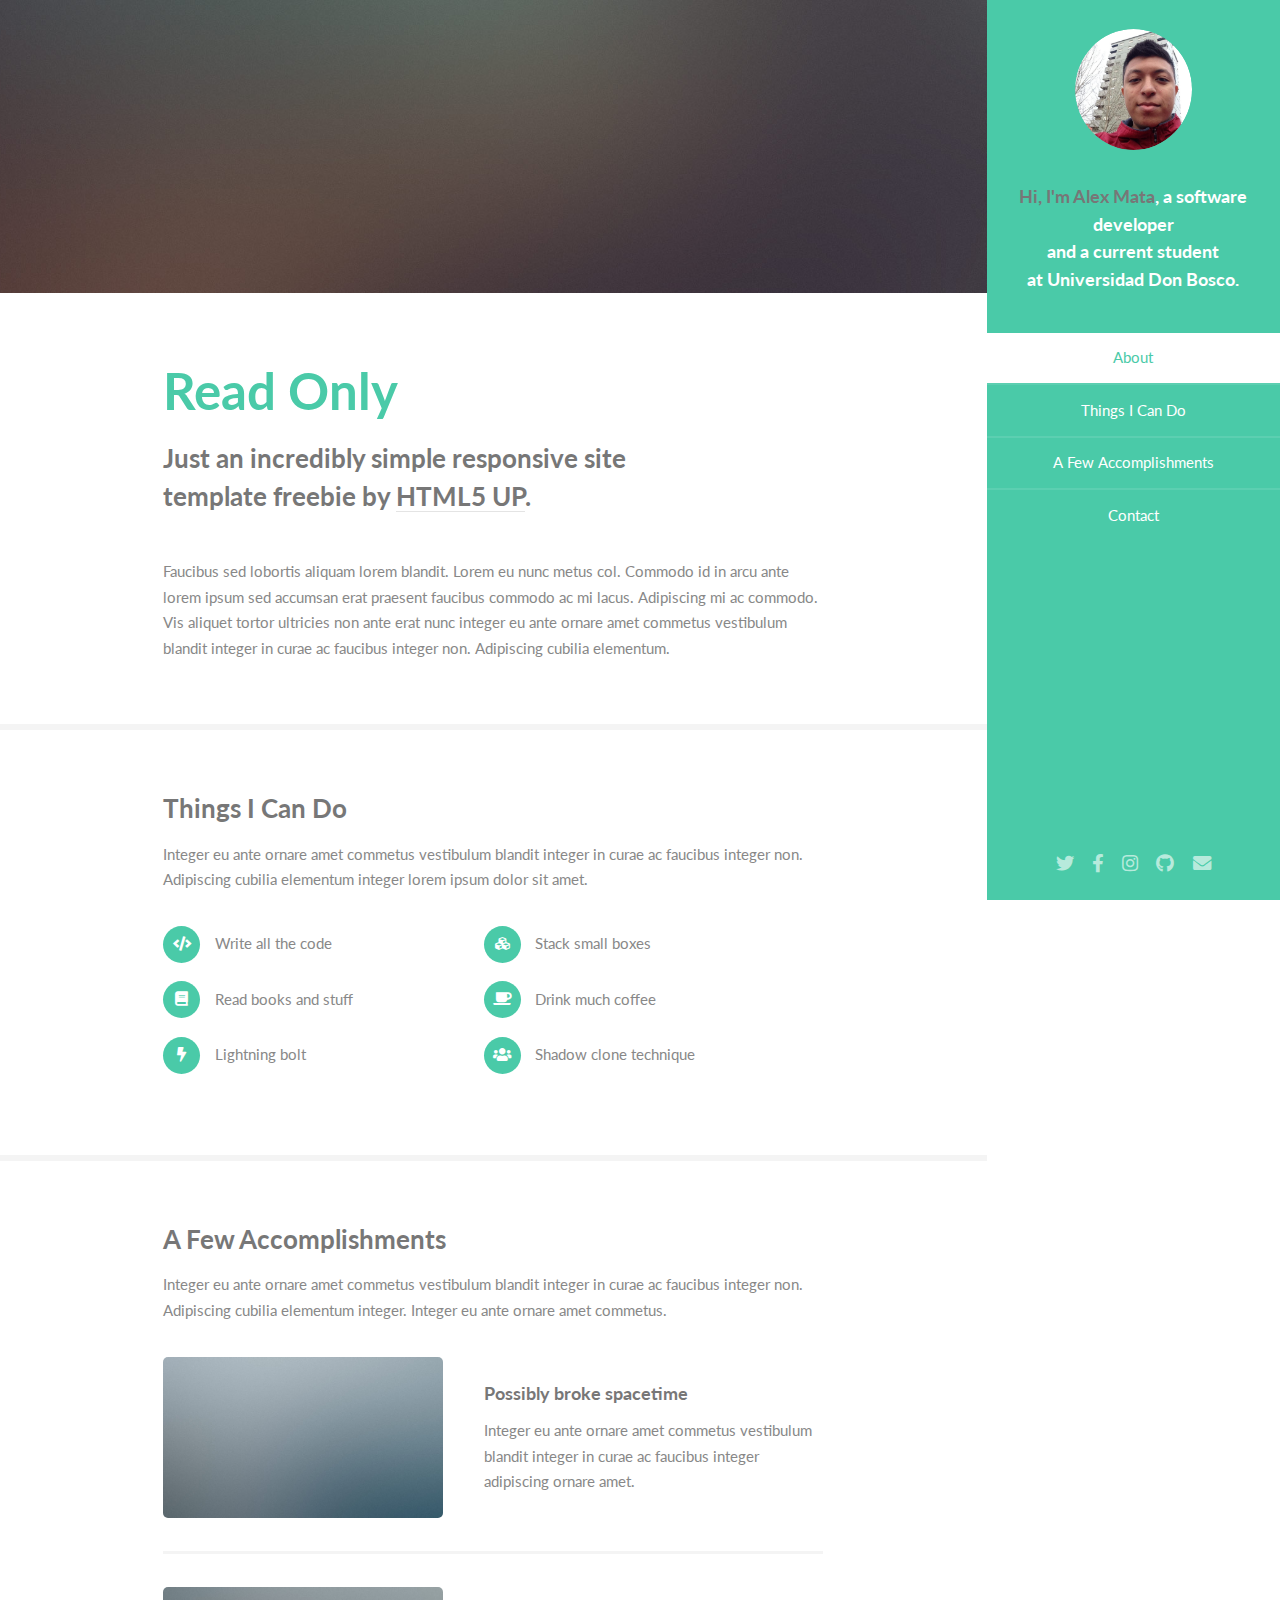
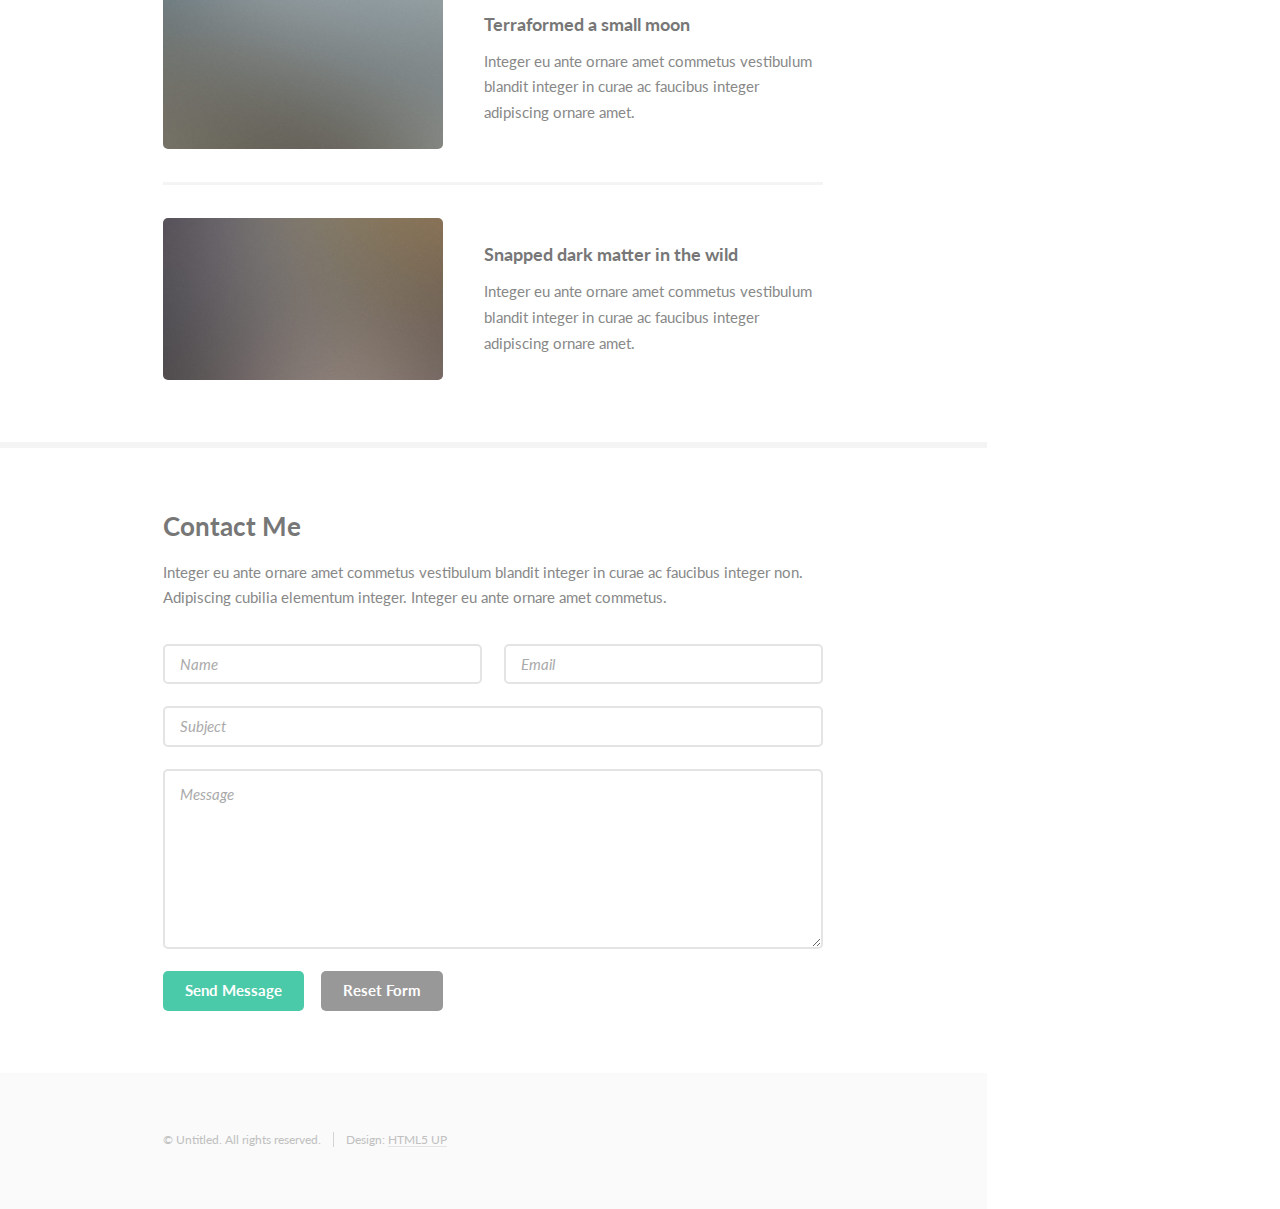
==== html5up-read-only/index.html @ 368d400c "new website" ====
<!DOCTYPE HTML>
<!--
	Read Only by HTML5 UP
	html5up.net | @ajlkn
	Free for personal and commercial use under the CCA 3.0 license (html5up.net/license)
-->
<html>
	<head>
		<title>Alex Mata</title>
		<meta charset="utf-8" />
		<meta name="viewport" content="width=device-width, initial-scale=1, user-scalable=no" />
		<link rel="stylesheet" href="assets/css/main.css" />
	</head>
	<body class="is-preload">

		<!-- Header -->
			<section id="header">
				<header>
					<span class="image avatar"><img src="images/avatarAlex23.jpeg" alt="" /></span>
						<h4><strong>Hi, I'm Alex Mata</strong>, a software developer<br />
					and a current student <br />
					at <a href="http://www.udb.edu.sv/udb/" target="_blank">Universidad Don Bosco</a>.</h4>
				</header>
				<nav id="nav">
					<ul>
						<li><a href="#one" class="active">About</a></li>
						<li><a href="#two">Things I Can Do</a></li>
						<li><a href="#three">A Few Accomplishments</a></li>
						<li><a href="#four">Contact</a></li>
					</ul>
				</nav>
				<footer>
					<ul class="icons">
						<li><a href="#" class="icon brands fa-twitter"><span class="label">Twitter</span></a></li>
						<li><a href="#" class="icon brands fa-facebook-f"><span class="label">Facebook</span></a></li>
						<li><a href="#" class="icon brands fa-instagram"><span class="label">Instagram</span></a></li>
						<li><a href="#" class="icon brands fa-github"><span class="label">Github</span></a></li>
						<li><a href="#" class="icon solid fa-envelope"><span class="label">Email</span></a></li>
					</ul>
				</footer>
			</section>

		<!-- Wrapper -->
			<div id="wrapper">

				<!-- Main -->
					<div id="main">

						<!-- One -->
							<section id="one">
								<div class="image main" data-position="center">
									<img src="images/banner.jpg" alt="" />
								</div>
								<div class="container">
									<header class="major">
										<h2>Read Only</h2>
										<p>Just an incredibly simple responsive site<br />
										template freebie by <a href="http://html5up.net">HTML5 UP</a>.</p>
									</header>
									<p>Faucibus sed lobortis aliquam lorem blandit. Lorem eu nunc metus col. Commodo id in arcu ante lorem ipsum sed accumsan erat praesent faucibus commodo ac mi lacus. Adipiscing mi ac commodo. Vis aliquet tortor ultricies non ante erat nunc integer eu ante ornare amet commetus vestibulum blandit integer in curae ac faucibus integer non. Adipiscing cubilia elementum.</p>
								</div>
							</section>

						<!-- Two -->
							<section id="two">
								<div class="container">
									<h3>Things I Can Do</h3>
									<p>Integer eu ante ornare amet commetus vestibulum blandit integer in curae ac faucibus integer non. Adipiscing cubilia elementum integer lorem ipsum dolor sit amet.</p>
									<ul class="feature-icons">
										<li class="icon solid fa-code">Write all the code</li>
										<li class="icon solid fa-cubes">Stack small boxes</li>
										<li class="icon solid fa-book">Read books and stuff</li>
										<li class="icon solid fa-coffee">Drink much coffee</li>
										<li class="icon solid fa-bolt">Lightning bolt</li>
										<li class="icon solid fa-users">Shadow clone technique</li>
									</ul>
								</div>
							</section>

						<!-- Three -->
							<section id="three">
								<div class="container">
									<h3>A Few Accomplishments</h3>
									<p>Integer eu ante ornare amet commetus vestibulum blandit integer in curae ac faucibus integer non. Adipiscing cubilia elementum integer. Integer eu ante ornare amet commetus.</p>
									<div class="features">
										<article>
											<a href="#" class="image"><img src="images/pic01.jpg" alt="" /></a>
											<div class="inner">
												<h4>Possibly broke spacetime</h4>
												<p>Integer eu ante ornare amet commetus vestibulum blandit integer in curae ac faucibus integer adipiscing ornare amet.</p>
											</div>
										</article>
										<article>
											<a href="#" class="image"><img src="images/pic02.jpg" alt="" /></a>
											<div class="inner">
												<h4>Terraformed a small moon</h4>
												<p>Integer eu ante ornare amet commetus vestibulum blandit integer in curae ac faucibus integer adipiscing ornare amet.</p>
											</div>
										</article>
										<article>
											<a href="#" class="image"><img src="images/pic03.jpg" alt="" /></a>
											<div class="inner">
												<h4>Snapped dark matter in the wild</h4>
												<p>Integer eu ante ornare amet commetus vestibulum blandit integer in curae ac faucibus integer adipiscing ornare amet.</p>
											</div>
										</article>
									</div>
								</div>
							</section>

						<!-- Four -->
							<section id="four">
								<div class="container">
									<h3>Contact Me</h3>
									<p>Integer eu ante ornare amet commetus vestibulum blandit integer in curae ac faucibus integer non. Adipiscing cubilia elementum integer. Integer eu ante ornare amet commetus.</p>
									<form method="post" action="#">
										<div class="row gtr-uniform">
											<div class="col-6 col-12-xsmall"><input type="text" name="name" id="name" placeholder="Name" /></div>
											<div class="col-6 col-12-xsmall"><input type="email" name="email" id="email" placeholder="Email" /></div>
											<div class="col-12"><input type="text" name="subject" id="subject" placeholder="Subject" /></div>
											<div class="col-12"><textarea name="message" id="message" placeholder="Message" rows="6"></textarea></div>
											<div class="col-12">
												<ul class="actions">
													<li><input type="submit" class="primary" value="Send Message" /></li>
													<li><input type="reset" value="Reset Form" /></li>
												</ul>
											</div>
										</div>
									</form>
								</div>
							</section>

						<!-- Five -->
						<!--
							<section id="five">
								<div class="container">
									<h3>Elements</h3>

									<section>
										<h4>Text</h4>
										<p>This is <b>bold</b> and this is <strong>strong</strong>. This is <i>italic</i> and this is <em>emphasized</em>.
										This is <sup>superscript</sup> text and this is <sub>subscript</sub> text.
										This is <u>underlined</u> and this is code: <code>for (;;) { ... }</code>. Finally, <a href="#">this is a link</a>.</p>
										<hr />
										<header>
											<h4>Heading with a Subtitle</h4>
											<p>Lorem ipsum dolor sit amet nullam id egestas urna aliquam</p>
										</header>
										<p>Nunc lacinia ante nunc ac lobortis. Interdum adipiscing gravida odio porttitor sem non mi integer non faucibus ornare mi ut ante amet placerat aliquet. Volutpat eu sed ante lacinia sapien lorem accumsan varius montes viverra nibh in adipiscing blandit tempus accumsan.</p>
										<header>
											<h5>Heading with a Subtitle</h5>
											<p>Lorem ipsum dolor sit amet nullam id egestas urna aliquam</p>
										</header>
										<p>Nunc lacinia ante nunc ac lobortis. Interdum adipiscing gravida odio porttitor sem non mi integer non faucibus ornare mi ut ante amet placerat aliquet. Volutpat eu sed ante lacinia sapien lorem accumsan varius montes viverra nibh in adipiscing blandit tempus accumsan.</p>
										<hr />
										<h2>Heading Level 2</h2>
										<h3>Heading Level 3</h3>
										<h4>Heading Level 4</h4>
										<h5>Heading Level 5</h5>
										<h6>Heading Level 6</h6>
										<hr />
										<h5>Blockquote</h5>
										<blockquote>Fringilla nisl. Donec accumsan interdum nisi, quis tincidunt felis sagittis eget tempus euismod. Vestibulum ante ipsum primis in faucibus vestibulum. Blandit adipiscing eu felis iaculis volutpat ac adipiscing accumsan faucibus. Vestibulum ante ipsum primis in faucibus lorem ipsum dolor sit amet nullam adipiscing eu felis.</blockquote>
										<h5>Preformatted</h5>
										<pre><code>i = 0;

while (!deck.isInOrder()) {
    print 'Iteration ' + i;
    deck.shuffle();
    i++;
}

print 'It took ' + i + ' iterations to sort the deck.';</code></pre>
									</section>

									<section>
										<h4>Lists</h4>
										<div class="row">
											<div class="col-6 col-12-xsmall">
												<h5>Unordered</h5>
												<ul>
													<li>Dolor pulvinar etiam magna etiam.</li>
													<li>Sagittis adipiscing lorem eleifend.</li>
													<li>Felis enim feugiat dolore viverra.</li>
												</ul>
												<h5>Alternate</h5>
												<ul class="alt">
													<li>Dolor pulvinar etiam magna etiam.</li>
													<li>Sagittis adipiscing lorem eleifend.</li>
													<li>Felis enim feugiat dolore viverra.</li>
												</ul>
											</div>
											<div class="col-6 col-12-xsmall">
												<h5>Ordered</h5>
												<ol>
													<li>Dolor pulvinar etiam magna etiam.</li>
													<li>Etiam vel felis at lorem sed viverra.</li>
													<li>Felis enim feugiat dolore viverra.</li>
													<li>Dolor pulvinar etiam magna etiam.</li>
													<li>Etiam vel felis at lorem sed viverra.</li>
													<li>Felis enim feugiat dolore viverra.</li>
												</ol>
												<h5>Icons</h5>
												<ul class="icons">
													<li><a href="#" class="icon brands fa-twitter"><span class="label">Twitter</span></a></li>
													<li><a href="#" class="icon brands fa-facebook-f"><span class="label">Facebook</span></a></li>
													<li><a href="#" class="icon brands fa-instagram"><span class="label">Instagram</span></a></li>
													<li><a href="#" class="icon brands fa-github"><span class="label">Github</span></a></li>
													<li><a href="#" class="icon brands fa-dribbble"><span class="label">Dribbble</span></a></li>
													<li><a href="#" class="icon brands fa-tumblr"><span class="label">Tumblr</span></a></li>
												</ul>
											</div>
										</div>
										<h5>Actions</h5>
										<ul class="actions">
											<li><a href="#" class="button primary">Default</a></li>
											<li><a href="#" class="button">Default</a></li>
											<li><a href="#" class="button alt">Default</a></li>
										</ul>
										<ul class="actions small">
											<li><a href="#" class="button primary small">Small</a></li>
											<li><a href="#" class="button small">Small</a></li>
											<li><a href="#" class="button alt small">Small</a></li>
										</ul>
										<div class="row">
											<div class="col-3 col-6-medium col-12-xsmall">
												<ul class="actions stacked">
													<li><a href="#" class="button primary">Default</a></li>
													<li><a href="#" class="button">Default</a></li>
													<li><a href="#" class="button alt">Default</a></li>
												</ul>
											</div>
											<div class="col-3 col-6 col-12-xsmall">
												<ul class="actions stacked">
													<li><a href="#" class="button primary small">Small</a></li>
													<li><a href="#" class="button small">Small</a></li>
													<li><a href="#" class="button alt small">Small</a></li>
												</ul>
											</div>
											<div class="col-3 col-6-medium col-12-xsmall">
												<ul class="actions stacked">
													<li><a href="#" class="button primary fit">Default</a></li>
													<li><a href="#" class="button fit">Default</a></li>
													<li><a href="#" class="button alt fit">Default</a></li>
												</ul>
											</div>
											<div class="col-3 col-6-medium col-12-xsmall">
												<ul class="actions stacked">
													<li><a href="#" class="button primary small fit">Small</a></li>
													<li><a href="#" class="button small fit">Small</a></li>
													<li><a href="#" class="button alt small fit">Small</a></li>
												</ul>
											</div>
										</div>
									</section>

									<section>
										<h4>Table</h4>
										<h5>Default</h5>
										<div class="table-wrapper">
											<table>
												<thead>
													<tr>
														<th>Name</th>
														<th>Description</th>
														<th>Price</th>
													</tr>
												</thead>
												<tbody>
													<tr>
														<td>Item One</td>
														<td>Ante turpis integer aliquet porttitor.</td>
														<td>29.99</td>
													</tr>
													<tr>
														<td>Item Two</td>
														<td>Vis ac commodo adipiscing arcu aliquet.</td>
														<td>19.99</td>
													</tr>
													<tr>
														<td>Item Three</td>
														<td> Morbi faucibus arcu accumsan lorem.</td>
														<td>29.99</td>
													</tr>
													<tr>
														<td>Item Four</td>
														<td>Vitae integer tempus condimentum.</td>
														<td>19.99</td>
													</tr>
													<tr>
														<td>Item Five</td>
														<td>Ante turpis integer aliquet porttitor.</td>
														<td>29.99</td>
													</tr>
												</tbody>
												<tfoot>
													<tr>
														<td colspan="2"></td>
														<td>100.00</td>
													</tr>
												</tfoot>
											</table>
										</div>

										<h5>Alternate</h5>
										<div class="table-wrapper">
											<table class="alt">
												<thead>
													<tr>
														<th>Name</th>
														<th>Description</th>
														<th>Price</th>
													</tr>
												</thead>
												<tbody>
													<tr>
														<td>Item One</td>
														<td>Ante turpis integer aliquet porttitor.</td>
														<td>29.99</td>
													</tr>
													<tr>
														<td>Item Two</td>
														<td>Vis ac commodo adipiscing arcu aliquet.</td>
														<td>19.99</td>
													</tr>
													<tr>
														<td>Item Three</td>
														<td> Morbi faucibus arcu accumsan lorem.</td>
														<td>29.99</td>
													</tr>
													<tr>
														<td>Item Four</td>
														<td>Vitae integer tempus condimentum.</td>
														<td>19.99</td>
													</tr>
													<tr>
														<td>Item Five</td>
														<td>Ante turpis integer aliquet porttitor.</td>
														<td>29.99</td>
													</tr>
												</tbody>
												<tfoot>
													<tr>
														<td colspan="2"></td>
														<td>100.00</td>
													</tr>
												</tfoot>
											</table>
										</div>
									</section>

									<section>
										<h4>Buttons</h4>
										<ul class="actions">
											<li><a href="#" class="button primary">Primary</a></li>
											<li><a href="#" class="button">Default</a></li>
											<li><a href="#" class="button alt">Alternate</a></li>
										</ul>
										<ul class="actions">
											<li><a href="#" class="button primary large">Large</a></li>
											<li><a href="#" class="button">Default</a></li>
											<li><a href="#" class="button alt small">Small</a></li>
										</ul>
										<ul class="actions fit">
											<li><a href="#" class="button primary fit">Fit</a></li>
											<li><a href="#" class="button fit">Fit</a></li>
											<li><a href="#" class="button alt fit">Fit</a></li>
										</ul>
										<ul class="actions fit small">
											<li><a href="#" class="button primary fit small">Fit + Small</a></li>
											<li><a href="#" class="button fit small">Fit + Small</a></li>
											<li><a href="#" class="button alt fit small">Fit + Small</a></li>
										</ul>
										<ul class="actions">
											<li><a href="#" class="button primary icon solid fa-download">Icon</a></li>
											<li><a href="#" class="button icon solid fa-download">Icon</a></li>
											<li><a href="#" class="button alt icon solid fa-check">Icon</a></li>
										</ul>
										<ul class="actions">
											<li><span class="button primary disabled">Primary</span></li>
											<li><span class="button disabled">Default</span></li>
											<li><span class="button alt disabled">Alternate</span></li>
										</ul>
									</section>

									<section>
										<h4>Form</h4>
										<form method="post" action="#">
											<div class="row gtr-uniform">
												<div class="col-6 col-12-xsmall">
													<input type="text" name="demo-name" id="demo-name" value="" placeholder="Name" />
												</div>
												<div class="col-6 col-12-xsmall">
													<input type="email" name="demo-email" id="demo-email" value="" placeholder="Email" />
												</div>
												<div class="col-12">
													<select name="demo-category" id="demo-category">
														<option value="">- Category -</option>
														<option value="1">Manufacturing</option>
														<option value="1">Shipping</option>
														<option value="1">Administration</option>
														<option value="1">Human Resources</option>
													</select>
												</div>
												<div class="col-4 col-12-medium">
													<input type="radio" id="demo-priority-low" name="demo-priority" checked>
													<label for="demo-priority-low">Low Priority</label>
												</div>
												<div class="col-4 col-12-medium">
													<input type="radio" id="demo-priority-normal" name="demo-priority">
													<label for="demo-priority-normal">Normal Priority</label>
												</div>
												<div class="col-4 col-12-medium">
													<input type="radio" id="demo-priority-high" name="demo-priority">
													<label for="demo-priority-high">High Priority</label>
												</div>
												<div class="col-6 col-12-medium">
													<input type="checkbox" id="demo-copy" name="demo-copy">
													<label for="demo-copy">Email me a copy of this message</label>
												</div>
												<div class="col-6 col-12-medium">
													<input type="checkbox" id="demo-human" name="demo-human" checked>
													<label for="demo-human">I am a human and not a robot</label>
												</div>
												<div class="col-12">
													<textarea name="demo-message" id="demo-message" placeholder="Enter your message" rows="6"></textarea>
												</div>
												<div class="col-12">
													<ul class="actions">
														<li><input type="submit" value="Send Message" /></li>
														<li><input type="reset" value="Reset" class="alt" /></li>
													</ul>
												</div>
											</div>
										</form>
									</section>

									<section>
										<h4>Image</h4>
										<h5>Fit</h5>
										<span class="image fit"><img src="images/banner.jpg" alt="" /></span>
										<div class="box alt">
											<div class="row gtr-50 gtr-uniform">
												<div class="col-4"><span class="image fit"><img src="images/pic01.jpg" alt="" /></span></div>
												<div class="col-4"><span class="image fit"><img src="images/pic02.jpg" alt="" /></span></div>
												<div class="col-4"><span class="image fit"><img src="images/pic03.jpg" alt="" /></span></div>
												<div class="col-4"><span class="image fit"><img src="images/pic02.jpg" alt="" /></span></div>
												<div class="col-4"><span class="image fit"><img src="images/pic03.jpg" alt="" /></span></div>
												<div class="col-4"><span class="image fit"><img src="images/pic01.jpg" alt="" /></span></div>
												<div class="col-4"><span class="image fit"><img src="images/pic03.jpg" alt="" /></span></div>
												<div class="col-4"><span class="image fit"><img src="images/pic01.jpg" alt="" /></span></div>
												<div class="col-4"><span class="image fit"><img src="images/pic02.jpg" alt="" /></span></div>
											</div>
										</div>
										<h5>Left &amp; Right</h5>
										<p><span class="image left"><img src="images/avatar.jpg" alt="" /></span>Fringilla nisl. Donec accumsan interdum nisi, quis tincidunt felis sagittis eget. tempus euismod. Vestibulum ante ipsum primis in faucibus vestibulum. Blandit adipiscing eu felis iaculis volutpat ac adipiscing accumsan eu faucibus. Integer ac pellentesque praesent tincidunt felis sagittis eget. tempus euismod. Vestibulum ante ipsum primis in faucibus vestibulum. Blandit adipiscing eu felis iaculis volutpat ac adipiscing accumsan eu faucibus. Integer ac pellentesque praesent. Donec accumsan interdum nisi, quis tincidunt felis sagittis eget. tempus euismod. Vestibulum ante ipsum primis in faucibus vestibulum. Blandit adipiscing eu felis iaculis volutpat ac adipiscing accumsan eu faucibus. Integer ac pellentesque praesent tincidunt felis sagittis eget. tempus euismod. Vestibulum ante ipsum primis in faucibus vestibulum. Blandit adipiscing eu felis iaculis volutpat ac adipiscing accumsan eu faucibus. Integer ac pellentesque praesent.</p>
										<p><span class="image right"><img src="images/avatar.jpg" alt="" /></span>Fringilla nisl. Donec accumsan interdum nisi, quis tincidunt felis sagittis eget. tempus euismod. Vestibulum ante ipsum primis in faucibus vestibulum. Blandit adipiscing eu felis iaculis volutpat ac adipiscing accumsan eu faucibus. Integer ac pellentesque praesent tincidunt felis sagittis eget. tempus euismod. Vestibulum ante ipsum primis in faucibus vestibulum. Blandit adipiscing eu felis iaculis volutpat ac adipiscing accumsan eu faucibus. Integer ac pellentesque praesent. Donec accumsan interdum nisi, quis tincidunt felis sagittis eget. tempus euismod. Vestibulum ante ipsum primis in faucibus vestibulum. Blandit adipiscing eu felis iaculis volutpat ac adipiscing accumsan eu faucibus. Integer ac pellentesque praesent tincidunt felis sagittis eget. tempus euismod. Vestibulum ante ipsum primis in faucibus vestibulum. Blandit adipiscing eu felis iaculis volutpat ac adipiscing accumsan eu faucibus. Integer ac pellentesque praesent.</p>
									</section>

								</div>
							</section>
						-->

					</div>

				<!-- Footer -->
					<section id="footer">
						<div class="container">
							<ul class="copyright">
								<li>&copy; Untitled. All rights reserved.</li><li>Design: <a href="http://html5up.net">HTML5 UP</a></li>
							</ul>
						</div>
					</section>

			</div>

		<!-- Scripts -->
			<script src="assets/js/jquery.min.js"></script>
			<script src="assets/js/jquery.scrollex.min.js"></script>
			<script src="assets/js/jquery.scrolly.min.js"></script>
			<script src="assets/js/browser.min.js"></script>
			<script src="assets/js/breakpoints.min.js"></script>
			<script src="assets/js/util.js"></script>
			<script src="assets/js/main.js"></script>

	</body>
</html>
---- html5up-read-only/assets/css/main.css ----
@import url("fontawesome-all.min.css");
@import url("https://fonts.googleapis.com/css?family=Lato:400,400italic,700,700italic|Source+Code+Pro:400");

/*
	Read Only by HTML5 UP
	html5up.net | @ajlkn
	Free for personal and commercial use under the CCA 3.0 license (html5up.net/license)
*/

html, body, div, span, applet, object,
iframe, h1, h2, h3, h4, h5, h6, p, blockquote,
pre, a, abbr, acronym, address, big, cite,
code, del, dfn, em, img, ins, kbd, q, s, samp,
small, strike, strong, sub, sup, tt, var, b,
u, i, center, dl, dt, dd, ol, ul, li, fieldset,
form, label, legend, table, caption, tbody,
tfoot, thead, tr, th, td, article, aside,
canvas, details, embed, figure, figcaption,
footer, header, hgroup, menu, nav, output, ruby,
section, summary, time, mark, audio, video {
	margin: 0;
	padding: 0;
	border: 0;
	font-size: 100%;
	font: inherit;
	vertical-align: baseline;}

article, aside, details, figcaption, figure,
footer, header, hgroup, menu, nav, section {
	display: block;}

body {
	line-height: 1;
}

ol, ul {
	list-style: none;
}

blockquote, q {
	quotes: none;
}

	blockquote:before, blockquote:after, q:before, q:after {
		content: '';
		content: none;
	}

table {
	border-collapse: collapse;
	border-spacing: 0;
}

body {
	-webkit-text-size-adjust: none;
}

mark {
	background-color: transparent;
	color: inherit;
}

input::-moz-focus-inner {
	border: 0;
	padding: 0;
}

input, select, textarea {
	-moz-appearance: none;
	-webkit-appearance: none;
	-ms-appearance: none;
	appearance: none;
}

/* Basic */

	html {
		box-sizing: border-box;
	}

	*, *:before, *:after {
		box-sizing: inherit;
	}

	body {
		background: #fff;
	}

		body.is-preload *, body.is-preload *:before, body.is-preload *:after {
			-moz-animation: none !important;
			-webkit-animation: none !important;
			-ms-animation: none !important;
			animation: none !important;
			-moz-transition: none !important;
			-webkit-transition: none !important;
			-ms-transition: none !important;
			transition: none !important;
		}

	body, input, select, textarea {
		color: #888;
		font-family: "Lato", sans-serif;
		font-size: 16pt;
		font-weight: 400;
		line-height: 1.75em;
	}

	a {
		-moz-transition: color 0.2s ease-in-out, border-color 0.2s ease-in-out;
		-webkit-transition: color 0.2s ease-in-out, border-color 0.2s ease-in-out;
		-ms-transition: color 0.2s ease-in-out, border-color 0.2s ease-in-out;
		transition: color 0.2s ease-in-out, border-color 0.2s ease-in-out;
		border-bottom: solid 1px #e4e4e4;
		color: inherit;
		text-decoration: none;
	}

		a:hover {
			border-bottom-color: transparent;
			color: #4acaa8 !important;
		}

	strong, b {
		color: #777;
		font-weight: 700;
	}

	em, i {
		font-style: italic;
	}

	p {
		margin: 0 0 2.25em 0;
	}

	h1, h2, h3, h4, h5, h6 {
		color: #777;
		font-weight: 700;
		line-height: 1em;
		margin: 0 0 0.5625em 0;
	}

		h1 a, h2 a, h3 a, h4 a, h5 a, h6 a {
			border: 0;
			color: inherit;
			text-decoration: none;
		}

	h2 {
		font-size: 2em;
		line-height: 1.5em;
	}

	h3 {
		font-size: 1.75em;
		line-height: 1.5em;
	}

	h4 {
		font-size: 1.25em;
		line-height: 1.5em;
	}

	h5 {
		font-size: 0.9em;
		line-height: 1.5em;
	}

	h6 {
		font-size: 0.7em;
		line-height: 1.5em;
	}

	sub {
		font-size: 0.8em;
		position: relative;
		top: 0.5em;
	}

	sup {
		font-size: 0.8em;
		position: relative;
		top: -0.5em;
	}

	hr {
		border: 0;
		border-bottom: solid 2px #f4f4f4;
		margin: 2.25em 0;
	}

		hr.major {
			margin: 3.375em 0;
		}

	blockquote {
		border-left: solid 8px #e4e4e4;
		font-style: italic;
		margin: 0 0 2.25em 0;
		padding: 0.5em 0 0.5em 2em;
	}

	code {
		background: #555;
		border-radius: 5px;
		color: #fff;
		font-family: "Source Code Pro", monospace;
		font-size: 0.9em;
		margin: 0 0.25em;
		padding: 0.25em 0.65em;
	}

	pre {
		font-family: "Source Code Pro", monospace;
		font-size: 0.9em;
		margin: 0 0 2.25em 0;
	}

		pre code {
			-webkit-overflow-scrolling: touch;
			display: block;
			line-height: 1.5em;
			overflow-x: auto;
			padding: 1em 1.5em;
		}

	.align-left {
		text-align: left;
	}

	.align-center {
		text-align: center;
	}

	.align-right {
		text-align: right;
	}

/* Row */

	.row {
		display: flex;
		flex-wrap: wrap;
		box-sizing: border-box;
		align-items: stretch;
	}

		.row > * {
			box-sizing: border-box;
		}

		.row.gtr-uniform > * > :last-child {
			margin-bottom: 0;
		}

		.row.aln-left {
			justify-content: flex-start;
		}

		.row.aln-center {
			justify-content: center;
		}

		.row.aln-right {
			justify-content: flex-end;
		}

		.row.aln-top {
			align-items: flex-start;
		}

		.row.aln-middle {
			align-items: center;
		}

		.row.aln-bottom {
			align-items: flex-end;
		}

		.row > .imp {
			order: -1;
		}

		.row > .col-1 {
			width: 8.33333%;
		}

		.row > .off-1 {
			margin-left: 8.33333%;
		}

		.row > .col-2 {
			width: 16.66667%;
		}

		.row > .off-2 {
			margin-left: 16.66667%;
		}

		.row > .col-3 {
			width: 25%;
		}

		.row > .off-3 {
			margin-left: 25%;
		}

		.row > .col-4 {
			width: 33.33333%;
		}

		.row > .off-4 {
			margin-left: 33.33333%;
		}

		.row > .col-5 {
			width: 41.66667%;
		}

		.row > .off-5 {
			margin-left: 41.66667%;
		}

		.row > .col-6 {
			width: 50%;
		}

		.row > .off-6 {
			margin-left: 50%;
		}

		.row > .col-7 {
			width: 58.33333%;
		}

		.row > .off-7 {
			margin-left: 58.33333%;
		}

		.row > .col-8 {
			width: 66.66667%;
		}

		.row > .off-8 {
			margin-left: 66.66667%;
		}

		.row > .col-9 {
			width: 75%;
		}

		.row > .off-9 {
			margin-left: 75%;
		}

		.row > .col-10 {
			width: 83.33333%;
		}

		.row > .off-10 {
			margin-left: 83.33333%;
		}

		.row > .col-11 {
			width: 91.66667%;
		}

		.row > .off-11 {
			margin-left: 91.66667%;
		}

		.row > .col-12 {
			width: 100%;
		}

		.row > .off-12 {
			margin-left: 100%;
		}

		.row.gtr-0 {
			margin-top: 0;
			margin-left: 0em;
		}

			.row.gtr-0 > * {
				padding: 0 0 0 0em;
			}

			.row.gtr-0.gtr-uniform {
				margin-top: 0em;
			}

				.row.gtr-0.gtr-uniform > * {
					padding-top: 0em;
				}

		.row.gtr-25 {
			margin-top: 0;
			margin-left: -0.5em;
		}

			.row.gtr-25 > * {
				padding: 0 0 0 0.5em;
			}

			.row.gtr-25.gtr-uniform {
				margin-top: -0.5em;
			}

				.row.gtr-25.gtr-uniform > * {
					padding-top: 0.5em;
				}

		.row.gtr-50 {
			margin-top: 0;
			margin-left: -1em;
		}

			.row.gtr-50 > * {
				padding: 0 0 0 1em;
			}

			.row.gtr-50.gtr-uniform {
				margin-top: -1em;
			}

				.row.gtr-50.gtr-uniform > * {
					padding-top: 1em;
				}

		.row {
			margin-top: 0;
			margin-left: -2em;
		}

			.row > * {
				padding: 0 0 0 2em;
			}

			.row.gtr-uniform {
				margin-top: -2em;
			}

				.row.gtr-uniform > * {
					padding-top: 2em;
				}

		.row.gtr-150 {
			margin-top: 0;
			margin-left: -3em;
		}

			.row.gtr-150 > * {
				padding: 0 0 0 3em;
			}

			.row.gtr-150.gtr-uniform {
				margin-top: -3em;
			}

				.row.gtr-150.gtr-uniform > * {
					padding-top: 3em;
				}

		.row.gtr-200 {
			margin-top: 0;
			margin-left: -4em;
		}

			.row.gtr-200 > * {
				padding: 0 0 0 4em;
			}

			.row.gtr-200.gtr-uniform {
				margin-top: -4em;
			}

				.row.gtr-200.gtr-uniform > * {
					padding-top: 4em;
				}

		@media screen and (max-width: 1680px) {

			.row {
				display: flex;
				flex-wrap: wrap;
				box-sizing: border-box;
				align-items: stretch;
			}

				.row > * {
					box-sizing: border-box;
				}

				.row.gtr-uniform > * > :last-child {
					margin-bottom: 0;
				}

				.row.aln-left {
					justify-content: flex-start;
				}

				.row.aln-center {
					justify-content: center;
				}

				.row.aln-right {
					justify-content: flex-end;
				}

				.row.aln-top {
					align-items: flex-start;
				}

				.row.aln-middle {
					align-items: center;
				}

				.row.aln-bottom {
					align-items: flex-end;
				}

				.row > .imp-xlarge {
					order: -1;
				}

				.row > .col-1-xlarge {
					width: 8.33333%;
				}

				.row > .off-1-xlarge {
					margin-left: 8.33333%;
				}

				.row > .col-2-xlarge {
					width: 16.66667%;
				}

				.row > .off-2-xlarge {
					margin-left: 16.66667%;
				}

				.row > .col-3-xlarge {
					width: 25%;
				}

				.row > .off-3-xlarge {
					margin-left: 25%;
				}

				.row > .col-4-xlarge {
					width: 33.33333%;
				}

				.row > .off-4-xlarge {
					margin-left: 33.33333%;
				}

				.row > .col-5-xlarge {
					width: 41.66667%;
				}

				.row > .off-5-xlarge {
					margin-left: 41.66667%;
				}

				.row > .col-6-xlarge {
					width: 50%;
				}

				.row > .off-6-xlarge {
					margin-left: 50%;
				}

				.row > .col-7-xlarge {
					width: 58.33333%;
				}

				.row > .off-7-xlarge {
					margin-left: 58.33333%;
				}

				.row > .col-8-xlarge {
					width: 66.66667%;
				}

				.row > .off-8-xlarge {
					margin-left: 66.66667%;
				}

				.row > .col-9-xlarge {
					width: 75%;
				}

				.row > .off-9-xlarge {
					margin-left: 75%;
				}

				.row > .col-10-xlarge {
					width: 83.33333%;
				}

				.row > .off-10-xlarge {
					margin-left: 83.33333%;
				}

				.row > .col-11-xlarge {
					width: 91.66667%;
				}

				.row > .off-11-xlarge {
					margin-left: 91.66667%;
				}

				.row > .col-12-xlarge {
					width: 100%;
				}

				.row > .off-12-xlarge {
					margin-left: 100%;
				}

				.row.gtr-0 {
					margin-top: 0;
					margin-left: 0em;
				}

					.row.gtr-0 > * {
						padding: 0 0 0 0em;
					}

					.row.gtr-0.gtr-uniform {
						margin-top: 0em;
					}

						.row.gtr-0.gtr-uniform > * {
							padding-top: 0em;
						}

				.row.gtr-25 {
					margin-top: 0;
					margin-left: -0.5em;
				}

					.row.gtr-25 > * {
						padding: 0 0 0 0.5em;
					}

					.row.gtr-25.gtr-uniform {
						margin-top: -0.5em;
					}

						.row.gtr-25.gtr-uniform > * {
							padding-top: 0.5em;
						}

				.row.gtr-50 {
					margin-top: 0;
					margin-left: -1em;
				}

					.row.gtr-50 > * {
						padding: 0 0 0 1em;
					}

					.row.gtr-50.gtr-uniform {
						margin-top: -1em;
					}

						.row.gtr-50.gtr-uniform > * {
							padding-top: 1em;
						}

				.row {
					margin-top: 0;
					margin-left: -2em;
				}

					.row > * {
						padding: 0 0 0 2em;
					}

					.row.gtr-uniform {
						margin-top: -2em;
					}

						.row.gtr-uniform > * {
							padding-top: 2em;
						}

				.row.gtr-150 {
					margin-top: 0;
					margin-left: -3em;
				}

					.row.gtr-150 > * {
						padding: 0 0 0 3em;
					}

					.row.gtr-150.gtr-uniform {
						margin-top: -3em;
					}

						.row.gtr-150.gtr-uniform > * {
							padding-top: 3em;
						}

				.row.gtr-200 {
					margin-top: 0;
					margin-left: -4em;
				}

					.row.gtr-200 > * {
						padding: 0 0 0 4em;
					}

					.row.gtr-200.gtr-uniform {
						margin-top: -4em;
					}

						.row.gtr-200.gtr-uniform > * {
							padding-top: 4em;
						}

		}

		@media screen and (max-width: 1280px) {

			.row {
				display: flex;
				flex-wrap: wrap;
				box-sizing: border-box;
				align-items: stretch;
			}

				.row > * {
					box-sizing: border-box;
				}

				.row.gtr-uniform > * > :last-child {
					margin-bottom: 0;
				}

				.row.aln-left {
					justify-content: flex-start;
				}

				.row.aln-center {
					justify-content: center;
				}

				.row.aln-right {
					justify-content: flex-end;
				}

				.row.aln-top {
					align-items: flex-start;
				}

				.row.aln-middle {
					align-items: center;
				}

				.row.aln-bottom {
					align-items: flex-end;
				}

				.row > .imp-large {
					order: -1;
				}

				.row > .col-1-large {
					width: 8.33333%;
				}

				.row > .off-1-large {
					margin-left: 8.33333%;
				}

				.row > .col-2-large {
					width: 16.66667%;
				}

				.row > .off-2-large {
					margin-left: 16.66667%;
				}

				.row > .col-3-large {
					width: 25%;
				}

				.row > .off-3-large {
					margin-left: 25%;
				}

				.row > .col-4-large {
					width: 33.33333%;
				}

				.row > .off-4-large {
					margin-left: 33.33333%;
				}

				.row > .col-5-large {
					width: 41.66667%;
				}

				.row > .off-5-large {
					margin-left: 41.66667%;
				}

				.row > .col-6-large {
					width: 50%;
				}

				.row > .off-6-large {
					margin-left: 50%;
				}

				.row > .col-7-large {
					width: 58.33333%;
				}

				.row > .off-7-large {
					margin-left: 58.33333%;
				}

				.row > .col-8-large {
					width: 66.66667%;
				}

				.row > .off-8-large {
					margin-left: 66.66667%;
				}

				.row > .col-9-large {
					width: 75%;
				}

				.row > .off-9-large {
					margin-left: 75%;
				}

				.row > .col-10-large {
					width: 83.33333%;
				}

				.row > .off-10-large {
					margin-left: 83.33333%;
				}

				.row > .col-11-large {
					width: 91.66667%;
				}

				.row > .off-11-large {
					margin-left: 91.66667%;
				}

				.row > .col-12-large {
					width: 100%;
				}

				.row > .off-12-large {
					margin-left: 100%;
				}

				.row.gtr-0 {
					margin-top: 0;
					margin-left: 0em;
				}

					.row.gtr-0 > * {
						padding: 0 0 0 0em;
					}

					.row.gtr-0.gtr-uniform {
						margin-top: 0em;
					}

						.row.gtr-0.gtr-uniform > * {
							padding-top: 0em;
						}

				.row.gtr-25 {
					margin-top: 0;
					margin-left: -0.375em;
				}

					.row.gtr-25 > * {
						padding: 0 0 0 0.375em;
					}

					.row.gtr-25.gtr-uniform {
						margin-top: -0.375em;
					}

						.row.gtr-25.gtr-uniform > * {
							padding-top: 0.375em;
						}

				.row.gtr-50 {
					margin-top: 0;
					margin-left: -0.75em;
				}

					.row.gtr-50 > * {
						padding: 0 0 0 0.75em;
					}

					.row.gtr-50.gtr-uniform {
						margin-top: -0.75em;
					}

						.row.gtr-50.gtr-uniform > * {
							padding-top: 0.75em;
						}

				.row {
					margin-top: 0;
					margin-left: -1.5em;
				}

					.row > * {
						padding: 0 0 0 1.5em;
					}

					.row.gtr-uniform {
						margin-top: -1.5em;
					}

						.row.gtr-uniform > * {
							padding-top: 1.5em;
						}

				.row.gtr-150 {
					margin-top: 0;
					margin-left: -2.25em;
				}

					.row.gtr-150 > * {
						padding: 0 0 0 2.25em;
					}

					.row.gtr-150.gtr-uniform {
						margin-top: -2.25em;
					}

						.row.gtr-150.gtr-uniform > * {
							padding-top: 2.25em;
						}

				.row.gtr-200 {
					margin-top: 0;
					margin-left: -3em;
				}

					.row.gtr-200 > * {
						padding: 0 0 0 3em;
					}

					.row.gtr-200.gtr-uniform {
						margin-top: -3em;
					}

						.row.gtr-200.gtr-uniform > * {
							padding-top: 3em;
						}

		}

		@media screen and (max-width: 1024px) {

			.row {
				display: flex;
				flex-wrap: wrap;
				box-sizing: border-box;
				align-items: stretch;
			}

				.row > * {
					box-sizing: border-box;
				}

				.row.gtr-uniform > * > :last-child {
					margin-bottom: 0;
				}

				.row.aln-left {
					justify-content: flex-start;
				}

				.row.aln-center {
					justify-content: center;
				}

				.row.aln-right {
					justify-content: flex-end;
				}

				.row.aln-top {
					align-items: flex-start;
				}

				.row.aln-middle {
					align-items: center;
				}

				.row.aln-bottom {
					align-items: flex-end;
				}

				.row > .imp-medium {
					order: -1;
				}

				.row > .col-1-medium {
					width: 8.33333%;
				}

				.row > .off-1-medium {
					margin-left: 8.33333%;
				}

				.row > .col-2-medium {
					width: 16.66667%;
				}

				.row > .off-2-medium {
					margin-left: 16.66667%;
				}

				.row > .col-3-medium {
					width: 25%;
				}

				.row > .off-3-medium {
					margin-left: 25%;
				}

				.row > .col-4-medium {
					width: 33.33333%;
				}

				.row > .off-4-medium {
					margin-left: 33.33333%;
				}

				.row > .col-5-medium {
					width: 41.66667%;
				}

				.row > .off-5-medium {
					margin-left: 41.66667%;
				}

				.row > .col-6-medium {
					width: 50%;
				}

				.row > .off-6-medium {
					margin-left: 50%;
				}

				.row > .col-7-medium {
					width: 58.33333%;
				}

				.row > .off-7-medium {
					margin-left: 58.33333%;
				}

				.row > .col-8-medium {
					width: 66.66667%;
				}

				.row > .off-8-medium {
					margin-left: 66.66667%;
				}

				.row > .col-9-medium {
					width: 75%;
				}

				.row > .off-9-medium {
					margin-left: 75%;
				}

				.row > .col-10-medium {
					width: 83.33333%;
				}

				.row > .off-10-medium {
					margin-left: 83.33333%;
				}

				.row > .col-11-medium {
					width: 91.66667%;
				}

				.row > .off-11-medium {
					margin-left: 91.66667%;
				}

				.row > .col-12-medium {
					width: 100%;
				}

				.row > .off-12-medium {
					margin-left: 100%;
				}

				.row.gtr-0 {
					margin-top: 0;
					margin-left: 0em;
				}

					.row.gtr-0 > * {
						padding: 0 0 0 0em;
					}

					.row.gtr-0.gtr-uniform {
						margin-top: 0em;
					}

						.row.gtr-0.gtr-uniform > * {
							padding-top: 0em;
						}

				.row.gtr-25 {
					margin-top: 0;
					margin-left: -0.375em;
				}

					.row.gtr-25 > * {
						padding: 0 0 0 0.375em;
					}

					.row.gtr-25.gtr-uniform {
						margin-top: -0.375em;
					}

						.row.gtr-25.gtr-uniform > * {
							padding-top: 0.375em;
						}

				.row.gtr-50 {
					margin-top: 0;
					margin-left: -0.75em;
				}

					.row.gtr-50 > * {
						padding: 0 0 0 0.75em;
					}

					.row.gtr-50.gtr-uniform {
						margin-top: -0.75em;
					}

						.row.gtr-50.gtr-uniform > * {
							padding-top: 0.75em;
						}

				.row {
					margin-top: 0;
					margin-left: -1.5em;
				}

					.row > * {
						padding: 0 0 0 1.5em;
					}

					.row.gtr-uniform {
						margin-top: -1.5em;
					}

						.row.gtr-uniform > * {
							padding-top: 1.5em;
						}

				.row.gtr-150 {
					margin-top: 0;
					margin-left: -2.25em;
				}

					.row.gtr-150 > * {
						padding: 0 0 0 2.25em;
					}

					.row.gtr-150.gtr-uniform {
						margin-top: -2.25em;
					}

						.row.gtr-150.gtr-uniform > * {
							padding-top: 2.25em;
						}

				.row.gtr-200 {
					margin-top: 0;
					margin-left: -3em;
				}

					.row.gtr-200 > * {
						padding: 0 0 0 3em;
					}

					.row.gtr-200.gtr-uniform {
						margin-top: -3em;
					}

						.row.gtr-200.gtr-uniform > * {
							padding-top: 3em;
						}

		}

		@media screen and (max-width: 736px) {

			.row {
				display: flex;
				flex-wrap: wrap;
				box-sizing: border-box;
				align-items: stretch;
			}

				.row > * {
					box-sizing: border-box;
				}

				.row.gtr-uniform > * > :last-child {
					margin-bottom: 0;
				}

				.row.aln-left {
					justify-content: flex-start;
				}

				.row.aln-center {
					justify-content: center;
				}

				.row.aln-right {
					justify-content: flex-end;
				}

				.row.aln-top {
					align-items: flex-start;
				}

				.row.aln-middle {
					align-items: center;
				}

				.row.aln-bottom {
					align-items: flex-end;
				}

				.row > .imp-small {
					order: -1;
				}

				.row > .col-1-small {
					width: 8.33333%;
				}

				.row > .off-1-small {
					margin-left: 8.33333%;
				}

				.row > .col-2-small {
					width: 16.66667%;
				}

				.row > .off-2-small {
					margin-left: 16.66667%;
				}

				.row > .col-3-small {
					width: 25%;
				}

				.row > .off-3-small {
					margin-left: 25%;
				}

				.row > .col-4-small {
					width: 33.33333%;
				}

				.row > .off-4-small {
					margin-left: 33.33333%;
				}

				.row > .col-5-small {
					width: 41.66667%;
				}

				.row > .off-5-small {
					margin-left: 41.66667%;
				}

				.row > .col-6-small {
					width: 50%;
				}

				.row > .off-6-small {
					margin-left: 50%;
				}

				.row > .col-7-small {
					width: 58.33333%;
				}

				.row > .off-7-small {
					margin-left: 58.33333%;
				}

				.row > .col-8-small {
					width: 66.66667%;
				}

				.row > .off-8-small {
					margin-left: 66.66667%;
				}

				.row > .col-9-small {
					width: 75%;
				}

				.row > .off-9-small {
					margin-left: 75%;
				}

				.row > .col-10-small {
					width: 83.33333%;
				}

				.row > .off-10-small {
					margin-left: 83.33333%;
				}

				.row > .col-11-small {
					width: 91.66667%;
				}

				.row > .off-11-small {
					margin-left: 91.66667%;
				}

				.row > .col-12-small {
					width: 100%;
				}

				.row > .off-12-small {
					margin-left: 100%;
				}

				.row.gtr-0 {
					margin-top: 0;
					margin-left: 0em;
				}

					.row.gtr-0 > * {
						padding: 0 0 0 0em;
					}

					.row.gtr-0.gtr-uniform {
						margin-top: 0em;
					}

						.row.gtr-0.gtr-uniform > * {
							padding-top: 0em;
						}

				.row.gtr-25 {
					margin-top: 0;
					margin-left: -0.3125em;
				}

					.row.gtr-25 > * {
						padding: 0 0 0 0.3125em;
					}

					.row.gtr-25.gtr-uniform {
						margin-top: -0.3125em;
					}

						.row.gtr-25.gtr-uniform > * {
							padding-top: 0.3125em;
						}

				.row.gtr-50 {
					margin-top: 0;
					margin-left: -0.625em;
				}

					.row.gtr-50 > * {
						padding: 0 0 0 0.625em;
					}

					.row.gtr-50.gtr-uniform {
						margin-top: -0.625em;
					}

						.row.gtr-50.gtr-uniform > * {
							padding-top: 0.625em;
						}

				.row {
					margin-top: 0;
					margin-left: -1.25em;
				}

					.row > * {
						padding: 0 0 0 1.25em;
					}

					.row.gtr-uniform {
						margin-top: -1.25em;
					}

						.row.gtr-uniform > * {
							padding-top: 1.25em;
						}

				.row.gtr-150 {
					margin-top: 0;
					margin-left: -1.875em;
				}

					.row.gtr-150 > * {
						padding: 0 0 0 1.875em;
					}

					.row.gtr-150.gtr-uniform {
						margin-top: -1.875em;
					}

						.row.gtr-150.gtr-uniform > * {
							padding-top: 1.875em;
						}

				.row.gtr-200 {
					margin-top: 0;
					margin-left: -2.5em;
				}

					.row.gtr-200 > * {
						padding: 0 0 0 2.5em;
					}

					.row.gtr-200.gtr-uniform {
						margin-top: -2.5em;
					}

						.row.gtr-200.gtr-uniform > * {
							padding-top: 2.5em;
						}

		}

		@media screen and (max-width: 480px) {

			.row {
				display: flex;
				flex-wrap: wrap;
				box-sizing: border-box;
				align-items: stretch;
			}

				.row > * {
					box-sizing: border-box;
				}

				.row.gtr-uniform > * > :last-child {
					margin-bottom: 0;
				}

				.row.aln-left {
					justify-content: flex-start;
				}

				.row.aln-center {
					justify-content: center;
				}

				.row.aln-right {
					justify-content: flex-end;
				}

				.row.aln-top {
					align-items: flex-start;
				}

				.row.aln-middle {
					align-items: center;
				}

				.row.aln-bottom {
					align-items: flex-end;
				}

				.row > .imp-xsmall {
					order: -1;
				}

				.row > .col-1-xsmall {
					width: 8.33333%;
				}

				.row > .off-1-xsmall {
					margin-left: 8.33333%;
				}

				.row > .col-2-xsmall {
					width: 16.66667%;
				}

				.row > .off-2-xsmall {
					margin-left: 16.66667%;
				}

				.row > .col-3-xsmall {
					width: 25%;
				}

				.row > .off-3-xsmall {
					margin-left: 25%;
				}

				.row > .col-4-xsmall {
					width: 33.33333%;
				}

				.row > .off-4-xsmall {
					margin-left: 33.33333%;
				}

				.row > .col-5-xsmall {
					width: 41.66667%;
				}

				.row > .off-5-xsmall {
					margin-left: 41.66667%;
				}

				.row > .col-6-xsmall {
					width: 50%;
				}

				.row > .off-6-xsmall {
					margin-left: 50%;
				}

				.row > .col-7-xsmall {
					width: 58.33333%;
				}

				.row > .off-7-xsmall {
					margin-left: 58.33333%;
				}

				.row > .col-8-xsmall {
					width: 66.66667%;
				}

				.row > .off-8-xsmall {
					margin-left: 66.66667%;
				}

				.row > .col-9-xsmall {
					width: 75%;
				}

				.row > .off-9-xsmall {
					margin-left: 75%;
				}

				.row > .col-10-xsmall {
					width: 83.33333%;
				}

				.row > .off-10-xsmall {
					margin-left: 83.33333%;
				}

				.row > .col-11-xsmall {
					width: 91.66667%;
				}

				.row > .off-11-xsmall {
					margin-left: 91.66667%;
				}

				.row > .col-12-xsmall {
					width: 100%;
				}

				.row > .off-12-xsmall {
					margin-left: 100%;
				}

				.row.gtr-0 {
					margin-top: 0;
					margin-left: 0em;
				}

					.row.gtr-0 > * {
						padding: 0 0 0 0em;
					}

					.row.gtr-0.gtr-uniform {
						margin-top: 0em;
					}

						.row.gtr-0.gtr-uniform > * {
							padding-top: 0em;
						}

				.row.gtr-25 {
					margin-top: 0;
					margin-left: -0.3125em;
				}

					.row.gtr-25 > * {
						padding: 0 0 0 0.3125em;
					}

					.row.gtr-25.gtr-uniform {
						margin-top: -0.3125em;
					}

						.row.gtr-25.gtr-uniform > * {
							padding-top: 0.3125em;
						}

				.row.gtr-50 {
					margin-top: 0;
					margin-left: -0.625em;
				}

					.row.gtr-50 > * {
						padding: 0 0 0 0.625em;
					}

					.row.gtr-50.gtr-uniform {
						margin-top: -0.625em;
					}

						.row.gtr-50.gtr-uniform > * {
							padding-top: 0.625em;
						}

				.row {
					margin-top: 0;
					margin-left: -1.25em;
				}

					.row > * {
						padding: 0 0 0 1.25em;
					}

					.row.gtr-uniform {
						margin-top: -1.25em;
					}

						.row.gtr-uniform > * {
							padding-top: 1.25em;
						}

				.row.gtr-150 {
					margin-top: 0;
					margin-left: -1.875em;
				}

					.row.gtr-150 > * {
						padding: 0 0 0 1.875em;
					}

					.row.gtr-150.gtr-uniform {
						margin-top: -1.875em;
					}

						.row.gtr-150.gtr-uniform > * {
							padding-top: 1.875em;
						}

				.row.gtr-200 {
					margin-top: 0;
					margin-left: -2.5em;
				}

					.row.gtr-200 > * {
						padding: 0 0 0 2.5em;
					}

					.row.gtr-200.gtr-uniform {
						margin-top: -2.5em;
					}

						.row.gtr-200.gtr-uniform > * {
							padding-top: 2.5em;
						}

		}

/* Container */

	.container {
		margin: 0 auto;
		max-width: calc(100% - 4.5em);
		width: 45em;
	}

		.container.xsmall {
			width: 11.25em;
		}

		.container.small {
			width: 22.5em;
		}

		.container.medium {
			width: 33.75em;
		}

		.container.large {
			width: 56.25em;
		}

		.container.xlarge {
			width: 67.5em;
		}

		.container.max {
			width: 100%;
		}

		@media screen and (max-width: 1024px) {

			.container {
				width: 100% !important;
			}

		}

		@media screen and (max-width: 480px) {

			.container {
				max-width: calc(100% - 3.375em);
			}

		}

/* Section/Article */

	section.special, article.special {
		text-align: center;
	}

	header p {
		color: #aaa;
		position: relative;
		margin: 0 0 1.6875em 0;
	}

	header h2 + p {
		font-size: 1.25em;
		margin-top: -0.5em;
		line-height: 1.5em;
	}

	header h3 + p {
		font-size: 1.1em;
		margin-top: -0.35em;
		line-height: 1.5em;
	}

	header h4 + p,
	header h5 + p,
	header h6 + p {
		font-size: 0.9em;
		margin-top: -0.25em;
		line-height: 1.5em;
	}

	header.major h2 {
		color: #4acaa8;
		font-size: 3.5em;
	}

		header.major h2 + p {
			color: #777;
			font-size: 1.75em;
			font-weight: 700;
			margin-top: -0.75em;
		}

/* Form */

	form {
		margin: 0 0 2.25em 0;
	}

	label {
		color: #777;
		display: block;
		font-size: 0.9em;
		font-weight: 700;
		margin: 0 0 1.125em 0;
	}

	input::-moz-focus-inner {
		border: 0;
		padding: 0;
	}

	input[type="text"],
	input[type="password"],
	input[type="email"],
	select,
	textarea {
		-moz-appearance: none;
		-webkit-appearance: none;
		-ms-appearance: none;
		appearance: none;
		border-radius: 5px;
		border: none;
		border: solid 2px #e4e4e4;
		color: inherit;
		display: block;
		outline: 0;
		padding: 0 1em;
		text-decoration: none;
		width: 100%;
	}

		input[type="text"]:invalid,
		input[type="password"]:invalid,
		input[type="email"]:invalid,
		select:invalid,
		textarea:invalid {
			box-shadow: none;
		}

		input[type="text"]:focus,
		input[type="password"]:focus,
		input[type="email"]:focus,
		select:focus,
		textarea:focus {
			border-color: #4acaa8;
		}

	select {
		background-image: url("data:image/svg+xml;charset=utf8,%3Csvg xmlns='http://www.w3.org/2000/svg' width='40' height='40' preserveAspectRatio='none' viewBox='0 0 40 40'%3E%3Cpath d='M9.4,12.3l10.4,10.4l10.4-10.4c0.2-0.2,0.5-0.4,0.9-0.4c0.3,0,0.6,0.1,0.9,0.4l3.3,3.3c0.2,0.2,0.4,0.5,0.4,0.9 c0,0.4-0.1,0.6-0.4,0.9L20.7,31.9c-0.2,0.2-0.5,0.4-0.9,0.4c-0.3,0-0.6-0.1-0.9-0.4L4.3,17.3c-0.2-0.2-0.4-0.5-0.4-0.9 c0-0.4,0.1-0.6,0.4-0.9l3.3-3.3c0.2-0.2,0.5-0.4,0.9-0.4S9.1,12.1,9.4,12.3z' fill='%23e4e4e4' /%3E%3C/svg%3E");
		background-size: 1.25em;
		background-repeat: no-repeat;
		background-position: calc(100% - 1em) center;
		height: 2.75em;
		padding-right: 2.75em;
		text-overflow: ellipsis;
	}

		select option {
			color: #777;
			background: #fff;
		}

		select:focus::-ms-value {
			background-color: transparent;
		}

		select::-ms-expand {
			display: none;
		}

	input[type="text"],
	input[type="password"],
	input[type="email"],
	select {
		height: 2.75em;
	}

	textarea {
		padding: 0.75em 1em;
	}

	input[type="checkbox"],
	input[type="radio"] {
		-moz-appearance: none;
		-webkit-appearance: none;
		-ms-appearance: none;
		appearance: none;
		display: block;
		float: left;
		margin-right: -2em;
		opacity: 0;
		width: 1em;
		z-index: -1;
	}

		input[type="checkbox"] + label,
		input[type="radio"] + label {
			text-decoration: none;
			color: #888;
			cursor: pointer;
			display: inline-block;
			font-size: 1em;
			font-weight: 400;
			padding-left: 2.4em;
			padding-right: 0.75em;
			position: relative;
		}

			input[type="checkbox"] + label:before,
			input[type="radio"] + label:before {
				-moz-osx-font-smoothing: grayscale;
				-webkit-font-smoothing: antialiased;
				display: inline-block;
				font-style: normal;
				font-variant: normal;
				text-rendering: auto;
				line-height: 1;
				text-transform: none !important;
				font-family: 'Font Awesome 5 Free';
				font-weight: 900;
			}

			input[type="checkbox"] + label:before,
			input[type="radio"] + label:before {
				background: #fafafa;
				border-radius: 5px;
				border: solid 2px #e4e4e4;
				content: '';
				display: inline-block;
				font-size: 0.8em;
				height: 2.0625em;
				left: 0;
				line-height: 2.0625em;
				position: absolute;
				text-align: center;
				top: 0;
				width: 2.0625em;
			}

		input[type="checkbox"]:checked + label:before,
		input[type="radio"]:checked + label:before {
			background: #989898;
			border-color: #989898;
			color: #ffffff;
			content: '\f00c';
		}

		input[type="checkbox"]:focus + label:before,
		input[type="radio"]:focus + label:before {
			border-color: #4acaa8;
		}

	input[type="checkbox"] + label:before {
		border-radius: 5px;
	}

	input[type="radio"] + label:before {
		border-radius: 100%;
	}

	::-webkit-input-placeholder {
		color: #aaa !important;
		font-style: italic;
		opacity: 1.0;
	}

	:-moz-placeholder {
		color: #aaa !important;
		font-style: italic;
		opacity: 1.0;
	}

	::-moz-placeholder {
		color: #aaa !important;
		font-style: italic;
		opacity: 1.0;
	}

	:-ms-input-placeholder {
		color: #aaa !important;
		font-style: italic;
		opacity: 1.0;
	}

/* Box */

	.box {
		border-radius: 5px;
		border: solid 2px #e4e4e4;
		margin-bottom: 2.25em;
		padding: 1.5em;
	}

		.box > :last-child,
		.box > :last-child > :last-child,
		.box > :last-child > :last-child > :last-child {
			margin-bottom: 0;
		}

		.box.alt {
			border: 0;
			border-radius: 0;
			padding: 0;
		}

/* Icon */

	.icon {
		text-decoration: none;
		border-bottom: none;
		position: relative;
	}

		.icon:before {
			-moz-osx-font-smoothing: grayscale;
			-webkit-font-smoothing: antialiased;
			display: inline-block;
			font-style: normal;
			font-variant: normal;
			text-rendering: auto;
			line-height: 1;
			text-transform: none !important;
			font-family: 'Font Awesome 5 Free';
			font-weight: 400;
		}

		.icon > .label {
			display: none;
		}

		.icon:before {
			line-height: inherit;
		}

		.icon.solid:before {
			font-weight: 900;
		}

		.icon.brands:before {
			font-family: 'Font Awesome 5 Brands';
		}

/* Image */

	.image {
		border-radius: 5px;
		border: 0;
		display: inline-block;
		position: relative;
	}

		.image[data-position] img {
			-moz-object-fit: cover;
			-webkit-object-fit: cover;
			-ms-object-fit: cover;
			object-fit: cover;
			display: block;
			position: absolute;
			top: 0;
			left: 0;
			width: 100%;
			height: 100%;
		}

		.image[data-position="top left"] img {
			-moz-object-position: top left;
			-webkit-object-position: top left;
			-ms-object-position: top left;
			object-position: top left;
		}

		.image[data-position="top"] img {
			-moz-object-position: top;
			-webkit-object-position: top;
			-ms-object-position: top;
			object-position: top;
		}

		.image[data-position="top right"] img {
			-moz-object-position: top right;
			-webkit-object-position: top right;
			-ms-object-position: top right;
			object-position: top right;
		}

		.image[data-position="right"] img {
			-moz-object-position: right;
			-webkit-object-position: right;
			-ms-object-position: right;
			object-position: right;
		}

		.image[data-position="bottom right"] img {
			-moz-object-position: bottom right;
			-webkit-object-position: bottom right;
			-ms-object-position: bottom right;
			object-position: bottom right;
		}

		.image[data-position="bottom"] img {
			-moz-object-position: bottom;
			-webkit-object-position: bottom;
			-ms-object-position: bottom;
			object-position: bottom;
		}

		.image[data-position="bottom left"] img {
			-moz-object-position: bottom left;
			-webkit-object-position: bottom left;
			-ms-object-position: bottom left;
			object-position: bottom left;
		}

		.image[data-position="left"] img {
			-moz-object-position: left;
			-webkit-object-position: left;
			-ms-object-position: left;
			object-position: left;
		}

		.image[data-position="center"] img {
			-moz-object-position: center;
			-webkit-object-position: center;
			-ms-object-position: center;
			object-position: center;
		}

		.image[data-position="25% 25%"] img {
			-moz-object-position: 25% 25%;
			-webkit-object-position: 25% 25%;
			-ms-object-position: 25% 25%;
			object-position: 25% 25%;
		}

		.image[data-position="75% 25%"] img {
			-moz-object-position: 75% 25%;
			-webkit-object-position: 75% 25%;
			-ms-object-position: 75% 25%;
			object-position: 75% 25%;
		}

		.image[data-position="75% 75%"] img {
			-moz-object-position: 75% 75%;
			-webkit-object-position: 75% 75%;
			-ms-object-position: 75% 75%;
			object-position: 75% 75%;
		}

		.image[data-position="25% 75%"] img {
			-moz-object-position: 25% 75%;
			-webkit-object-position: 25% 75%;
			-ms-object-position: 25% 75%;
			object-position: 25% 75%;
		}

		.image img {
			border-radius: 5px;
			display: block;
		}

		.image.left {
			float: left;
			margin: 0 2.5em 2em 0;
			top: 0.25em;
		}

		.image.right {
			float: right;
			margin: 0 0 2em 2.5em;
			top: 0.25em;
		}

		.image.fit {
			display: block;
			margin: 0 0 2.25em 0;
			width: 100%;
		}

			.image.fit img {
				display: block;
				width: 100%;
			}

		.image.avatar {
			border-radius: 100%;
			overflow: hidden;
		}

			.image.avatar img {
				border-radius: 100%;
				display: block;
				width: 100%;
			}

		.image.main {
			display: block;
			height: 20em;
			border-radius: 0;
		}

			.image.main img {
				border-radius: 0;
			}

/* List */

	ol {
		list-style: decimal;
		margin: 0 0 2.25em 0;
		padding-left: 1.25em;
	}

		ol li {
			padding-left: 0.25em;
		}

	ul {
		list-style: disc;
		margin: 0 0 2.25em 0;
		padding-left: 1em;
	}

		ul li {
			padding-left: 0.5em;
		}

		ul.alt {
			list-style: none;
			padding-left: 0;
		}

			ul.alt li {
				border-top: solid 2px #f4f4f4;
				padding: 0.5em 0;
			}

				ul.alt li:first-child {
					border-top: 0;
					padding-top: 0;
				}

	dl {
		margin: 0 0 2.25em 0;
	}

/* Actions */

	ul.actions {
		display: -moz-flex;
		display: -webkit-flex;
		display: -ms-flex;
		display: flex;
		cursor: default;
		list-style: none;
		margin-left: -1.125em;
		padding-left: 0;
	}

		ul.actions li {
			padding: 0 0 0 1.125em;
			vertical-align: middle;
		}

		ul.actions.special {
			-moz-justify-content: center;
			-webkit-justify-content: center;
			-ms-justify-content: center;
			justify-content: center;
			width: 100%;
			margin-left: 0;
		}

			ul.actions.special li:first-child {
				padding-left: 0;
			}

		ul.actions.stacked {
			-moz-flex-direction: column;
			-webkit-flex-direction: column;
			-ms-flex-direction: column;
			flex-direction: column;
			margin-left: 0;
		}

			ul.actions.stacked li {
				padding: 1.125em 0 0 0;
			}

				ul.actions.stacked li:first-child {
					padding-top: 0;
				}

		ul.actions.fit {
			width: calc(100% + 1.125em);
		}

			ul.actions.fit li {
				-moz-flex-grow: 1;
				-webkit-flex-grow: 1;
				-ms-flex-grow: 1;
				flex-grow: 1;
				-moz-flex-shrink: 1;
				-webkit-flex-shrink: 1;
				-ms-flex-shrink: 1;
				flex-shrink: 1;
				width: 100%;
			}

				ul.actions.fit li > * {
					width: 100%;
				}

			ul.actions.fit.stacked {
				width: 100%;
			}

		@media screen and (max-width: 480px) {

			ul.actions:not(.fixed) {
				-moz-flex-direction: column;
				-webkit-flex-direction: column;
				-ms-flex-direction: column;
				flex-direction: column;
				margin-left: 0;
				width: 100% !important;
			}

				ul.actions:not(.fixed) li {
					-moz-flex-grow: 1;
					-webkit-flex-grow: 1;
					-ms-flex-grow: 1;
					flex-grow: 1;
					-moz-flex-shrink: 1;
					-webkit-flex-shrink: 1;
					-ms-flex-shrink: 1;
					flex-shrink: 1;
					padding: 1.125em 0 0 0;
					text-align: center;
					width: 100%;
				}

					ul.actions:not(.fixed) li > * {
						width: 100%;
					}

					ul.actions:not(.fixed) li:first-child {
						padding-top: 0;
					}

					ul.actions:not(.fixed) li input[type="submit"],
					ul.actions:not(.fixed) li input[type="reset"],
					ul.actions:not(.fixed) li input[type="button"],
					ul.actions:not(.fixed) li button,
					ul.actions:not(.fixed) li .button {
						width: 100%;
					}

						ul.actions:not(.fixed) li input[type="submit"].icon:before,
						ul.actions:not(.fixed) li input[type="reset"].icon:before,
						ul.actions:not(.fixed) li input[type="button"].icon:before,
						ul.actions:not(.fixed) li button.icon:before,
						ul.actions:not(.fixed) li .button.icon:before {
							margin-left: -0.5rem;
						}

		}

/* Feature Icons */

	ul.feature-icons {
		list-style: none;
		padding-left: 0;
	}

		ul.feature-icons li {
			text-decoration: none;
			display: inline-block;
			margin: 0 0 1.6875em 0;
			padding: 0.35em 0 0 3.5em;
			position: relative;
			vertical-align: top;
			width: 48%;
		}

			ul.feature-icons li:before {
				-moz-osx-font-smoothing: grayscale;
				-webkit-font-smoothing: antialiased;
				display: inline-block;
				font-style: normal;
				font-variant: normal;
				text-rendering: auto;
				line-height: 1;
				text-transform: none !important;
				font-family: 'Font Awesome 5 Free';
				font-weight: 400;
			}

			ul.feature-icons li:before {
				background: #4acaa8;
				border-radius: 100%;
				color: #ffffff;
				display: block;
				height: 2.5em;
				left: 0;
				line-height: 2.5em;
				position: absolute;
				text-align: center;
				top: 0;
				width: 2.5em;
			}

/* Icons */

	ul.icons {
		cursor: default;
		list-style: none;
		padding-left: 0;
	}

		ul.icons li {
			display: inline-block;
			padding: 0 1em 0 0;
		}

			ul.icons li:last-child {
				padding-right: 0 !important;
			}

			ul.icons li .icon:before {
				font-size: 1.25em;
			}

/* Table */

	.table-wrapper {
		-webkit-overflow-scrolling: touch;
		overflow-x: auto;
	}

	table {
		margin: 0 0 2.25em 0;
		width: 100%;
	}

		table tbody tr {
			border: solid 2px #f4f4f4;
			border-left: 0;
			border-right: 0;
		}

			table tbody tr:nth-child(2n + 1) {
				background-color: #fafafa;
			}

		table td {
			padding: 0.75em 0.75em;
		}

		table th {
			color: #777;
			font-size: 0.9em;
			font-weight: 700;
			padding: 0 0.75em 0.75em 0.75em;
			text-align: left;
		}

		table thead {
			border-bottom: solid 4px #e4e4e4;
		}

		table tfoot {
			border-top: solid 4px #e4e4e4;
		}

		table.alt {
			border-collapse: separate;
		}

			table.alt tbody tr td {
				border: solid 2px #e4e4e4;
				border-left-width: 0;
				border-top-width: 0;
			}

				table.alt tbody tr td:first-child {
					border-left-width: 2px;
				}

			table.alt tbody tr:first-child td {
				border-top-width: 2px;
			}

			table.alt thead {
				border-bottom: 0;
			}

			table.alt tfoot {
				border-top: 0;
			}

/* Button */

	input[type="submit"],
	input[type="reset"],
	input[type="button"],
	.button {
		-moz-appearance: none;
		-webkit-appearance: none;
		-ms-appearance: none;
		appearance: none;
		-moz-transition: background-color 0.2s ease-in-out, color 0.2s ease-in-out;
		-webkit-transition: background-color 0.2s ease-in-out, color 0.2s ease-in-out;
		-ms-transition: background-color 0.2s ease-in-out, color 0.2s ease-in-out;
		transition: background-color 0.2s ease-in-out, color 0.2s ease-in-out;
		background-color: #989898;
		border-radius: 5px;
		border: 0;
		color: #ffffff !important;
		cursor: pointer;
		display: inline-block;
		font-weight: 700;
		height: 2.75em;
		line-height: 2.75em;
		padding: 0 1.5em;
		text-align: center;
		text-decoration: none;
		white-space: nowrap;
	}

		input[type="submit"]:hover,
		input[type="reset"]:hover,
		input[type="button"]:hover,
		.button:hover {
			background-color: #a5a5a5;
			color: #ffffff !important;
		}

		input[type="submit"]:active,
		input[type="reset"]:active,
		input[type="button"]:active,
		.button:active {
			background-color: #8b8b8b;
		}

		input[type="submit"].icon,
		input[type="reset"].icon,
		input[type="button"].icon,
		.button.icon {
			padding-left: 1.35em;
		}

			input[type="submit"].icon:before,
			input[type="reset"].icon:before,
			input[type="button"].icon:before,
			.button.icon:before {
				margin-right: 0.5em;
			}

		input[type="submit"].fit,
		input[type="reset"].fit,
		input[type="button"].fit,
		.button.fit {
			width: 100%;
		}

		input[type="submit"].small,
		input[type="reset"].small,
		input[type="button"].small,
		.button.small {
			font-size: 0.8em;
		}

		input[type="submit"].large,
		input[type="reset"].large,
		input[type="button"].large,
		.button.large {
			font-size: 1.35em;
		}

		input[type="submit"].alt,
		input[type="reset"].alt,
		input[type="button"].alt,
		.button.alt {
			background-color: transparent;
			box-shadow: inset 0 0 0 2px #e4e4e4;
			color: #777 !important;
		}

			input[type="submit"].alt:hover,
			input[type="reset"].alt:hover,
			input[type="button"].alt:hover,
			.button.alt:hover {
				background-color: #f4f4f4;
				color: #777 !important;
			}

			input[type="submit"].alt:active,
			input[type="reset"].alt:active,
			input[type="button"].alt:active,
			.button.alt:active {
				background-color: #eaeaea;
			}

			input[type="submit"].alt.icon:before,
			input[type="reset"].alt.icon:before,
			input[type="button"].alt.icon:before,
			.button.alt.icon:before {
				color: #aaa;
			}

		input[type="submit"].primary,
		input[type="reset"].primary,
		input[type="button"].primary,
		.button.primary {
			background-color: #4acaa8;
			color: #ffffff !important;
		}

			input[type="submit"].primary:hover,
			input[type="reset"].primary:hover,
			input[type="button"].primary:hover,
			.button.primary:hover {
				background-color: #5ed0b1;
			}

			input[type="submit"].primary:active,
			input[type="reset"].primary:active,
			input[type="button"].primary:active,
			.button.primary:active {
				background-color: #39c29d;
			}

		input[type="submit"].disabled, input[type="submit"]:disabled,
		input[type="reset"].disabled,
		input[type="reset"]:disabled,
		input[type="button"].disabled,
		input[type="button"]:disabled,
		.button.disabled,
		.button:disabled {
			background-color: #888 !important;
			box-shadow: inset 0 -0.15em 0 0 rgba(0, 0, 0, 0.15);
			color: #fff !important;
			cursor: default;
			opacity: 0.25;
		}

/* Features */

	.features article {
		border-top: solid 3px #f4f4f4;
		margin-bottom: 2.25em;
		padding-top: 2.25em;
	}

		.features article:first-child {
			border-top: 0;
			padding-top: 0;
		}

		.features article .image {
			display: inline-block;
			padding-right: 2.5em;
			vertical-align: middle;
			width: 48%;
		}

			.features article .image img {
				display: block;
				width: 100%;
			}

		.features article .inner {
			display: inline-block;
			vertical-align: middle;
			width: 50%;
		}

			.features article .inner > :last-child {
				margin-bottom: 0;
			}

/* Header */

	#header {
		display: -moz-flex;
		display: -webkit-flex;
		display: -ms-flex;
		display: flex;
		-moz-flex-direction: column;
		-webkit-flex-direction: column;
		-ms-flex-direction: column;
		flex-direction: column;
		-moz-justify-content: space-between;
		-webkit-justify-content: space-between;
		-ms-justify-content: space-between;
		justify-content: space-between;
		background: #4acaa8;
		color: #d2f2e9;
		height: 100%;
		overflow-y: auto;
		position: fixed;
		text-align: center;
		top: 0;
		width: 23em;
		right: 0;
	}

		#header h1, #header h2, #header h3, #header h4, #header h5, #header h6 {
			color: #ffffff;
		}

			#header h1 a, #header h2 a, #header h3 a, #header h4 a, #header h5 a, #header h6 a {
				color: #ffffff;
			}

		#header header p {
			color: #b7eadc;
		}

		#header a {
			color: #d2f2e9;
		}

			#header a:hover {
				color: #ffffff !important;
			}

		#header > header {
			-moz-flex-shrink: 0;
			-webkit-flex-shrink: 0;
			-ms-flex-shrink: 0;
			flex-shrink: 0;
			padding: 3em;
		}

			#header > header .avatar {
				display: block;
				margin: 0 auto 2.25em auto;
				width: 8em;
			}

			#header > header h1 {
				font-size: 1.75em;
				margin: 0;
			}

			#header > header p {
				color: #d2f2e9;
				font-style: italic;
				margin: 1em 0 0 0;
			}

		#header > footer {
			-moz-flex-shrink: 0;
			-webkit-flex-shrink: 0;
			-ms-flex-shrink: 0;
			flex-shrink: 0;
			bottom: 0;
			left: 0;
			padding: 2em;
			width: 100%;
		}

			#header > footer .icons {
				margin: 0;
			}

				#header > footer .icons li a {
					color: #b7eadc;
				}

		#header > nav {
			-moz-flex-grow: 1;
			-webkit-flex-grow: 1;
			-ms-flex-grow: 1;
			flex-grow: 1;
		}

			#header > nav ul {
				list-style: none;
				margin: 0;
				padding: 0;
			}

				#header > nav ul li {
					border-top: solid 2px #5ccfb1;
					display: block;
					padding: 0;
				}

					#header > nav ul li a {
						-moz-transition: none;
						-webkit-transition: none;
						-ms-transition: none;
						transition: none;
						border: 0;
						color: #ffffff !important;
						display: block;
						padding: 0.85em 0;
						text-decoration: none;
					}

						#header > nav ul li a.active {
							background: #fff;
							color: #4acaa8 !important;
						}

					#header > nav ul li:first-child {
						border-top: 0;
					}

/* Wrapper */

	#wrapper {
		background: #fff;
		padding-right: 23em;
	}

/* Main */

	#main > section {
		border-top: solid 6px #f4f4f4;
	}

		#main > section > .container {
			padding: 6em 0 4em 0;
		}

		#main > section:first-child {
			border-top: 0;
		}

/* Footer */

	#footer {
		background: #fafafa;
		border-top: 0;
		color: #c0c0c0;
		overflow: hidden;
		padding: 4em 0 2em 0;
	}

		#footer .copyright {
			line-height: 1em;
			list-style: none;
			padding: 0;
		}

			#footer .copyright li {
				border-left: solid 1px #d4d4d4;
				display: inline-block;
				font-size: 0.8em;
				margin-left: 1em;
				padding-left: 1em;
			}

				#footer .copyright li:first-child {
					border-left: 0;
					margin-left: 0;
					padding-left: 0;
				}

				#footer .copyright li a {
					color: inherit;
				}

/* XLarge */

	@media screen and (max-width: 1680px) {

		/* Basic */

			body, input, select, textarea {
				font-size: 13pt;
			}

		/* Header */

			#header {
				width: 21em;
			}

				#header > header {
					padding: 2em;
				}

				#header > footer {
					padding: 1.5em;
				}

		/* Wrapper */

			#wrapper {
				padding-right: 21em;
			}

		/* Main */

			#main > section > .container {
				padding: 4em 0 2em 0;
			}

	}

/* Large */

	@media screen and (max-width: 1280px) {

		/* Basic */

			body, input, select, textarea {
				font-size: 11pt;
			}

		/* Header */

			#header {
				width: 20em;
			}

		/* Wrapper */

			#wrapper {
				padding-right: 20em;
			}

	}

/* Medium */

	#titleBar {
		display: none;
	}

	@media screen and (max-width: 1024px) {

		/* Basic */

			html, body {
				overflow-x: hidden;
			}

			body, input, select, textarea {
				font-size: 12pt;
			}

		/* Image */

			.image.left, .image.right {
				max-width: 40%;
			}

				.image.left img, .image.right img {
					width: 100%;
				}

			.image.main {
				height: 20em;
			}

		/* Header */

			#header {
				-moz-backface-visibility: hidden;
				-webkit-backface-visibility: hidden;
				-ms-backface-visibility: hidden;
				backface-visibility: hidden;
				-moz-transition: -moz-transform 0.5s ease;
				-webkit-transition: -webkit-transform 0.5s ease;
				-ms-transition: -ms-transform 0.5s ease;
				transition: transform 0.5s ease;
				display: block;
				height: 100%;
				overflow-y: auto;
				position: fixed;
				top: 0;
				width: 23em;
				z-index: 10002;
				-moz-transform: translateX(23em);
				-webkit-transform: translateX(23em);
				-ms-transform: translateX(23em);
				transform: translateX(23em);
				right: 0;
			}

				#header > footer {
					bottom: auto;
					left: auto;
					margin: 0.5em 0 0 0;
					position: relative;
					right: auto;
					top: auto;
				}

		/* Wrapper */

			#wrapper {
				-moz-backface-visibility: hidden;
				-webkit-backface-visibility: hidden;
				-ms-backface-visibility: hidden;
				backface-visibility: hidden;
				-moz-transition: -moz-transform 0.5s ease;
				-webkit-transition: -webkit-transform 0.5s ease;
				-ms-transition: -ms-transform 0.5s ease;
				transition: transform 0.5s ease;
				padding: 44px 0 1px 0;
			}

		/* Header Panel */

			#titleBar {
				-moz-backface-visibility: hidden;
				-webkit-backface-visibility: hidden;
				-ms-backface-visibility: hidden;
				backface-visibility: hidden;
				-moz-transition: -moz-transform 0.5s ease;
				-webkit-transition: -webkit-transform 0.5s ease;
				-ms-transition: -ms-transform 0.5s ease;
				transition: transform 0.5s ease;
				display: block;
				height: 44px;
				left: 0;
				position: fixed;
				top: 0;
				width: 100%;
				z-index: 10001;
				background: #222;
				color: #fff;
				min-width: 320px;
			}

				#titleBar .title {
					color: #fff;
					display: block;
					font-weight: 700;
					height: 44px;
					line-height: 44px;
					padding: 0 1em;
					width: 100%;
					text-align: left;
				}

					#titleBar .title a {
						border: 0;
						text-decoration: none;
					}

				#titleBar .toggle {
					text-decoration: none;
					height: 4em;
					position: absolute;
					top: 0;
					width: 6em;
					border: 0;
					outline: 0;
					right: 0;
				}

					#titleBar .toggle:before {
						-moz-osx-font-smoothing: grayscale;
						-webkit-font-smoothing: antialiased;
						display: inline-block;
						font-style: normal;
						font-variant: normal;
						text-rendering: auto;
						line-height: 1;
						text-transform: none !important;
						font-family: 'Font Awesome 5 Free';
						font-weight: 900;
					}

					#titleBar .toggle:before {
						background: #4acaa8;
						color: #ffffff;
						content: '\f0c9';
						display: block;
						font-size: 18px;
						height: 44px;
						line-height: 44px;
						position: absolute;
						text-align: center;
						top: 0;
						width: 64px;
						right: 0;
					}

			body.header-visible #wrapper, body.header-visible #titleBar {
				-moz-transform: translateX(-23em);
				-webkit-transform: translateX(-23em);
				-ms-transform: translateX(-23em);
				transform: translateX(-23em);
			}

			body.header-visible #header {
				-moz-transform: translateX(0);
				-webkit-transform: translateX(0);
				-ms-transform: translateX(0);
				transform: translateX(0);
			}

	}

/* Small */

	@media screen and (max-width: 736px) {

		/* Basic */

			body, input, select, textarea {
				font-size: 12pt;
			}

			h1 br, h2 br, h3 br, h4 br, h5 br, h6 br {
				display: none;
			}

			h2 {
				font-size: 1.75em;
			}

			h3 {
				font-size: 1.5em;
			}

			h4 {
				font-size: 1em;
			}

		/* Image */

			.image.left {
				margin: 0 1.5em 1em 0;
			}

			.image.right {
				margin: 0 0 1em 1.5em;
			}

			.image.main {
				height: 12em;
			}

		/* Section/Article */

			header br {
				display: none;
			}

			header.major h2 {
				font-size: 2.5em;
			}

				header.major h2 + p {
					font-size: 1.5em;
				}

		/* Features */

			.features article .image {
				display: block;
				margin: 0 0 2.25em 0;
				padding-right: 0;
				width: 100%;
			}

			.features article .inner {
				display: block;
				width: 100%;
			}

		/* Header */

			#header {
				width: 17em;
				-moz-transform: translateX(17em);
				-webkit-transform: translateX(17em);
				-ms-transform: translateX(17em);
				transform: translateX(17em);
				right: 0;
			}

				#header > header {
					padding: 2em;
				}

					#header > header .avatar {
						margin: 0 auto 1.6875em auto;
						width: 6em;
					}

					#header > header h1 {
						font-size: 1.5em;
					}

					#header > header p {
						margin: 1em 0 0 0;
					}

				#header > footer {
					padding: 1.5em;
				}

		/* Main */

			#main > section > .container {
				padding: 2em 0 0 0;
			}

		/* Footer */

			#footer {
				text-align: center;
			}

				#footer .copyright li {
					border-left: 0;
					display: block;
					line-height: 1.75em;
					margin: 0.75em 0 0 0;
					padding-left: 0;
				}

					#footer .copyright li:first-child {
						margin-top: 0;
					}

		/* Header Panel */

			#titleBar .toggle {
				height: 4em;
				width: 6em;
			}

				#titleBar .toggle:before {
					font-size: 14px;
					width: 44px;
				}

			body.header-visible #wrapper, body.header-visible #titleBar {
				-moz-transform: translateX(-17em);
				-webkit-transform: translateX(-17em);
				-ms-transform: translateX(-17em);
				transform: translateX(-17em);
			}

	}

/* XSmall */

	@media screen and (max-width: 480px) {

		/* Basic */

			html, body {
				min-width: 320px;
			}

			body, input, select, textarea {
				font-size: 12pt;
			}

		/* List */

			ul.actions {
				margin: 0 0 2.25em 0;
			}

				ul.actions li {
					display: block;
					padding: 1.125em 0 0 0;
					text-align: center;
					width: 100%;
				}

					ul.actions li:first-child {
						padding-top: 0;
					}

					ul.actions li > * {
						width: 100%;
						margin: 0 !important;
					}

						ul.actions li > *.icon:before {
							margin-left: -2em;
						}

				ul.actions.small li {
					padding: 0.5625em 0 0 0;
				}

					ul.actions.small li:first-child {
						padding-top: 0;
					}

			ul.feature-icons li {
				display: block;
				width: 100%;
			}

		/* Button */

			input[type="submit"],
			input[type="reset"],
			input[type="button"],
			.button {
				padding: 0;
			}

	}
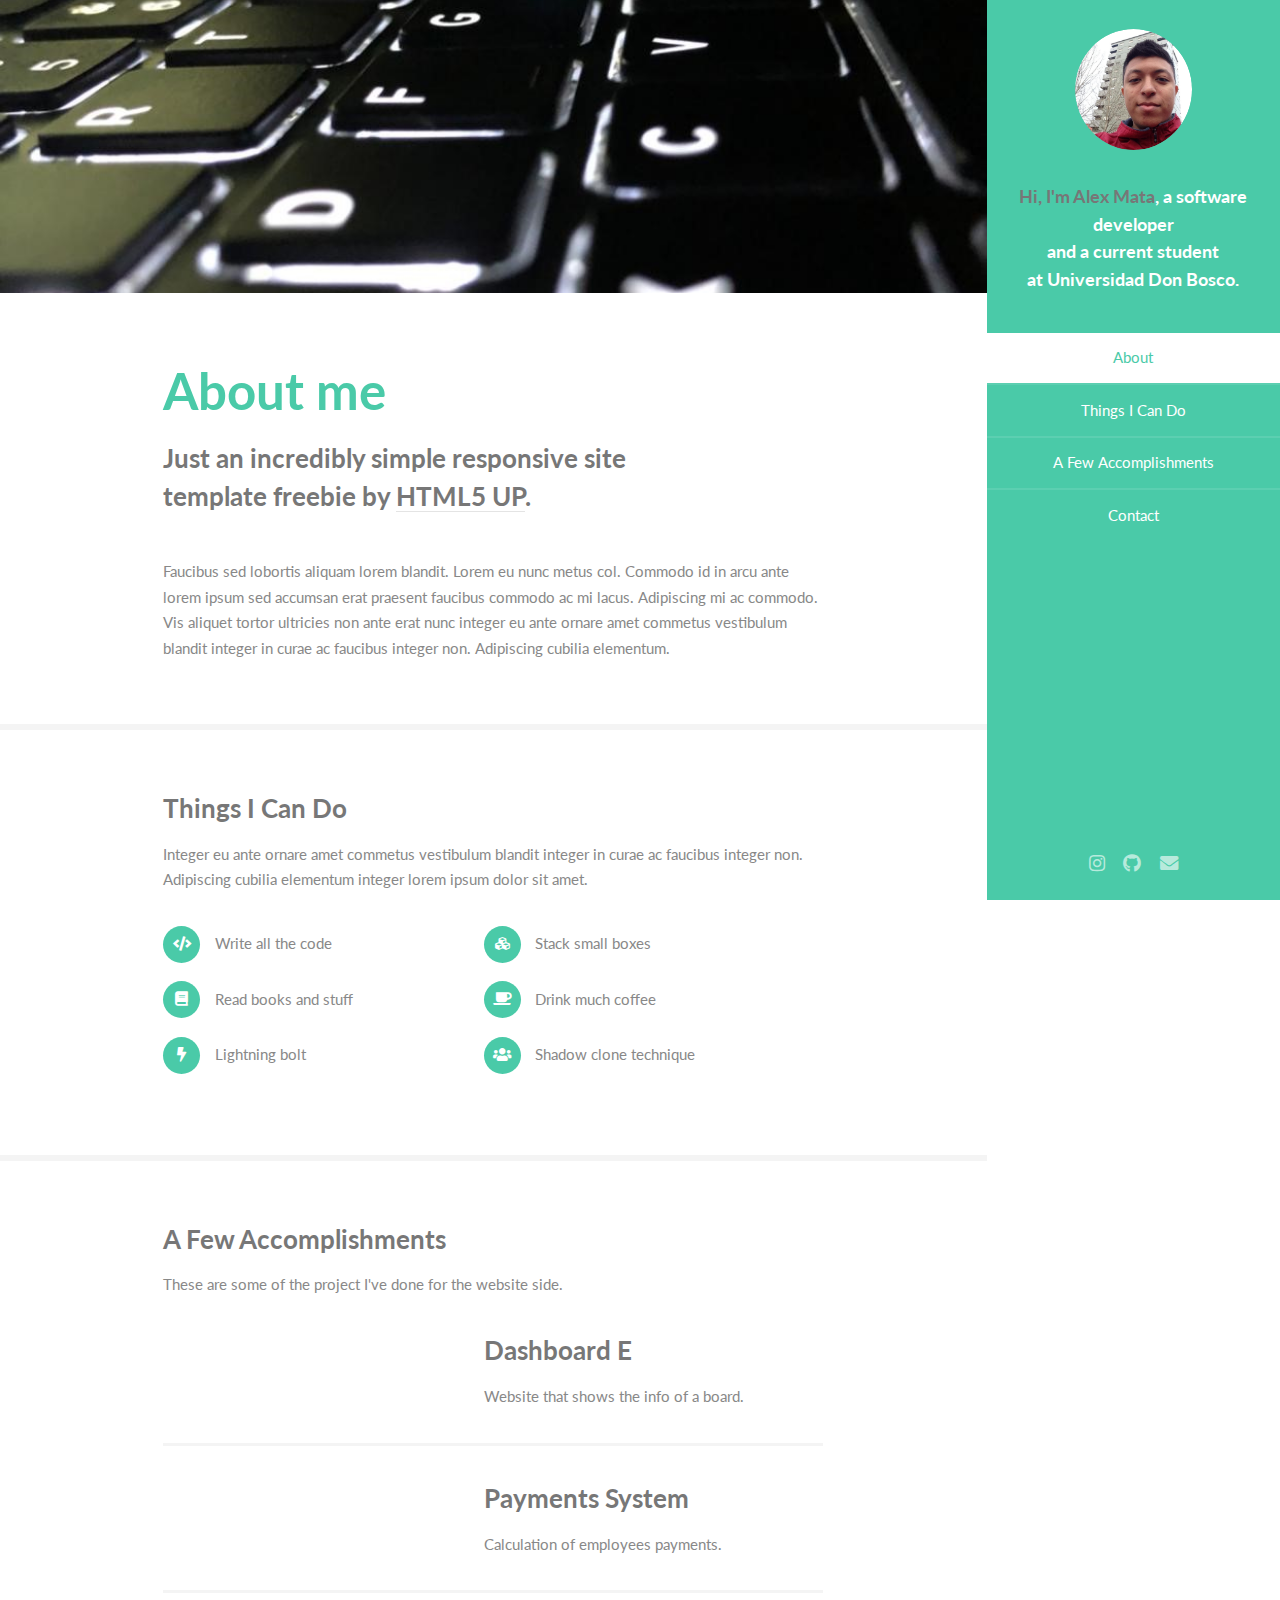
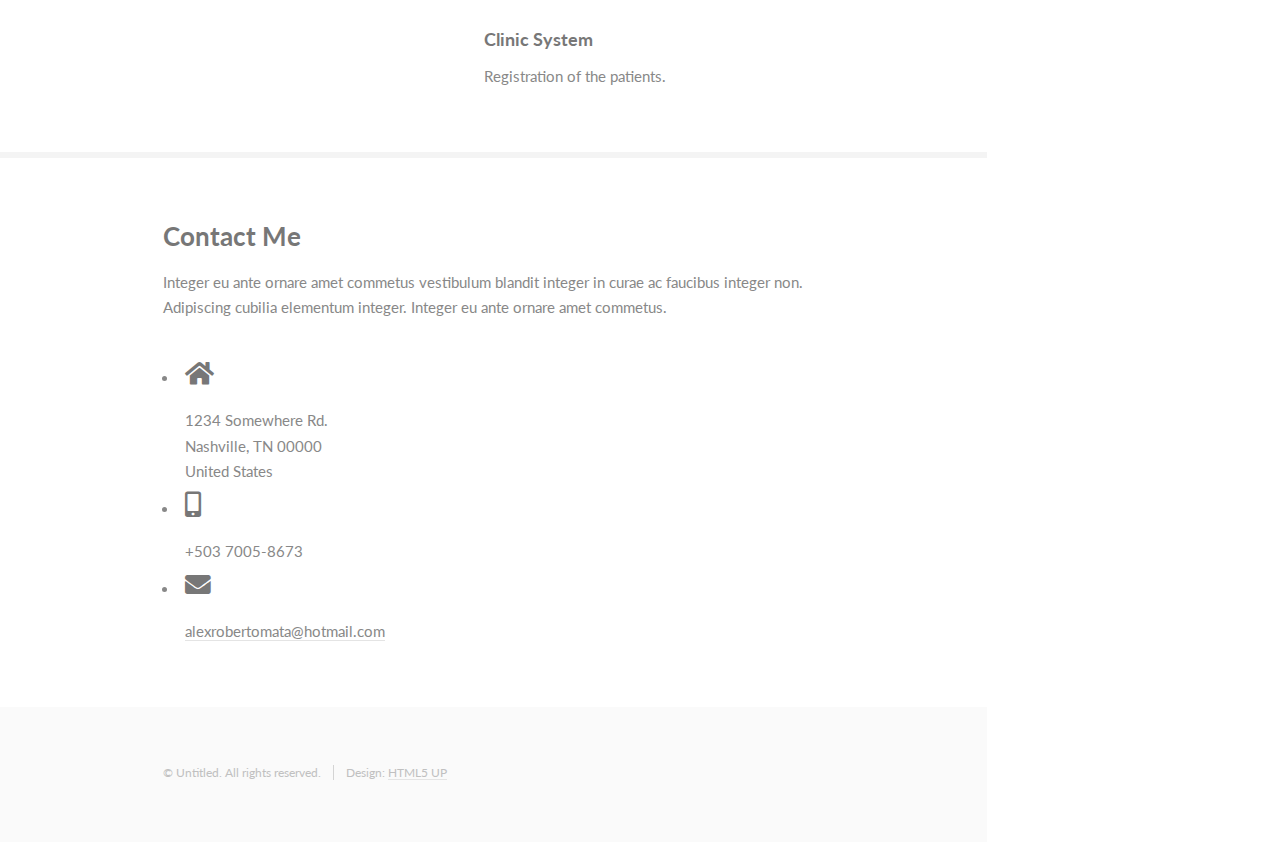
==== commit 68b96ca5: "Not pretty sure what's added" ====
--- a/html5up-read-only/index.html
+++ b/html5up-read-only/index.html
@@ -31,11 +31,11 @@
 				</nav>
 				<footer>
 					<ul class="icons">
-						<li><a href="#" class="icon brands fa-twitter"><span class="label">Twitter</span></a></li>
-						<li><a href="#" class="icon brands fa-facebook-f"><span class="label">Facebook</span></a></li>
-						<li><a href="#" class="icon brands fa-instagram"><span class="label">Instagram</span></a></li>
-						<li><a href="#" class="icon brands fa-github"><span class="label">Github</span></a></li>
-						<li><a href="#" class="icon solid fa-envelope"><span class="label">Email</span></a></li>
+						<!-- <li><a href="#" class="icon brands fa-twitter"><span class="label">Twitter</span></a></li> -->
+						<!-- <li><a href="#" class="icon brands fa-facebook-f"><span class="label">Facebook</span></a></li> -->
+						<li><a href="#" target="_blank" class="icon brands fa-instagram"><span class="label">Instagram</span></a></li>
+						<li><a href="https://github.com/AlexMta7" target="_blank" class="icon brands fa-github"><span class="label">Github</span></a></li>
+						<li><a href="mailto: alexrobertomata@hotmail.com" target="_blank" class="icon solid fa-envelope"><span class="label">Email</span></a></li>
 					</ul>
 				</footer>
 			</section>
@@ -49,11 +49,11 @@
 						<!-- One -->
 							<section id="one">
 								<div class="image main" data-position="center">
-									<img src="images/banner.jpg" alt="" />
+									<img src="images/back.jpg" alt="" />
 								</div>
 								<div class="container">
 									<header class="major">
-										<h2>Read Only</h2>
+										<h2>About me</h2>
 										<p>Just an incredibly simple responsive site<br />
 										template freebie by <a href="http://html5up.net">HTML5 UP</a>.</p>
 									</header>
@@ -81,27 +81,25 @@
 							<section id="three">
 								<div class="container">
 									<h3>A Few Accomplishments</h3>
-									<p>Integer eu ante ornare amet commetus vestibulum blandit integer in curae ac faucibus integer non. Adipiscing cubilia elementum integer. Integer eu ante ornare amet commetus.</p>
+									<p>These are some of the project I've done for the website side.</p>
 									<div class="features">
 										<article>
-											<a href="#" class="image"><img src="images/pic01.jpg" alt="" /></a>
+											<a href="#" class="image"><img src="images/Dashboard.png" alt="" /></a>
 											<div class="inner">
-												<h4>Possibly broke spacetime</h4>
-												<p>Integer eu ante ornare amet commetus vestibulum blandit integer in curae ac faucibus integer adipiscing ornare amet.</p>
-											</div>
+												<h3><a href="https://dashboarde-93324.web.app" target="_blank">Dashboard E</a></h3>
+												<p>Website that shows the info of a board.</p></div>
 										</article>
 										<article>
-											<a href="#" class="image"><img src="images/pic02.jpg" alt="" /></a>
+											<a href="#" class="image"><img src="images/Pagos.png" alt="" /></a>
 											<div class="inner">
-												<h4>Terraformed a small moon</h4>
-												<p>Integer eu ante ornare amet commetus vestibulum blandit integer in curae ac faucibus integer adipiscing ornare amet.</p>
-											</div>
+												<h3><a href="https://sistema-pagos-dd3f0.web.app" target="_blank">Payments System</a></h3>
+												<p>Calculation of employees payments.</p></div>
 										</article>
 										<article>
-											<a href="#" class="image"><img src="images/pic03.jpg" alt="" /></a>
+											<a href="#" class="image"><img src="images/Clinica.png" alt="" /></a>
 											<div class="inner">
-												<h4>Snapped dark matter in the wild</h4>
-												<p>Integer eu ante ornare amet commetus vestibulum blandit integer in curae ac faucibus integer adipiscing ornare amet.</p>
+												<h4>Clinic System</h4>
+												<p>Registration of the patients.</p>
 											</div>
 										</article>
 									</div>
@@ -113,20 +111,24 @@
 								<div class="container">
 									<h3>Contact Me</h3>
 									<p>Integer eu ante ornare amet commetus vestibulum blandit integer in curae ac faucibus integer non. Adipiscing cubilia elementum integer. Integer eu ante ornare amet commetus.</p>
-									<form method="post" action="#">
-										<div class="row gtr-uniform">
-											<div class="col-6 col-12-xsmall"><input type="text" name="name" id="name" placeholder="Name" /></div>
-											<div class="col-6 col-12-xsmall"><input type="email" name="email" id="email" placeholder="Email" /></div>
-											<div class="col-12"><input type="text" name="subject" id="subject" placeholder="Subject" /></div>
-											<div class="col-12"><textarea name="message" id="message" placeholder="Message" rows="6"></textarea></div>
-											<div class="col-12">
-												<ul class="actions">
-													<li><input type="submit" class="primary" value="Send Message" /></li>
-													<li><input type="reset" value="Reset Form" /></li>
-												</ul>
-											</div>
-										</div>
-									</form>
+									<div class="col-4 col-12-small">
+								<ul class="labeled-icons">
+									<li>
+										<h3 class="icon solid fa-home"><span class="label">Address</span></h3>
+										1234 Somewhere Rd.<br />
+										Nashville, TN 00000<br />
+										United States
+									</li>
+									<li>
+										<h3 class="icon solid fa-mobile-alt"><span class="label">Phone</span></h3>
+										+503 7005-8673
+									</li>
+									<li>
+										<h3 class="icon solid fa-envelope"><span class="label">Email</span></h3>
+										<a href="#">alexrobertomata@hotmail.com</a>
+									</li>
+								</ul>
+							</div>
 								</div>
 							</section>
 
--- a/html5up-read-only/assets/css/main.css
+++ b/html5up-read-only/assets/css/main.css
@@ -2961,7 +2961,7 @@
 				}
 
 			.image.main {
-				height: 20em;
+				height: 30em;
 			}
 
 		/* Header */
